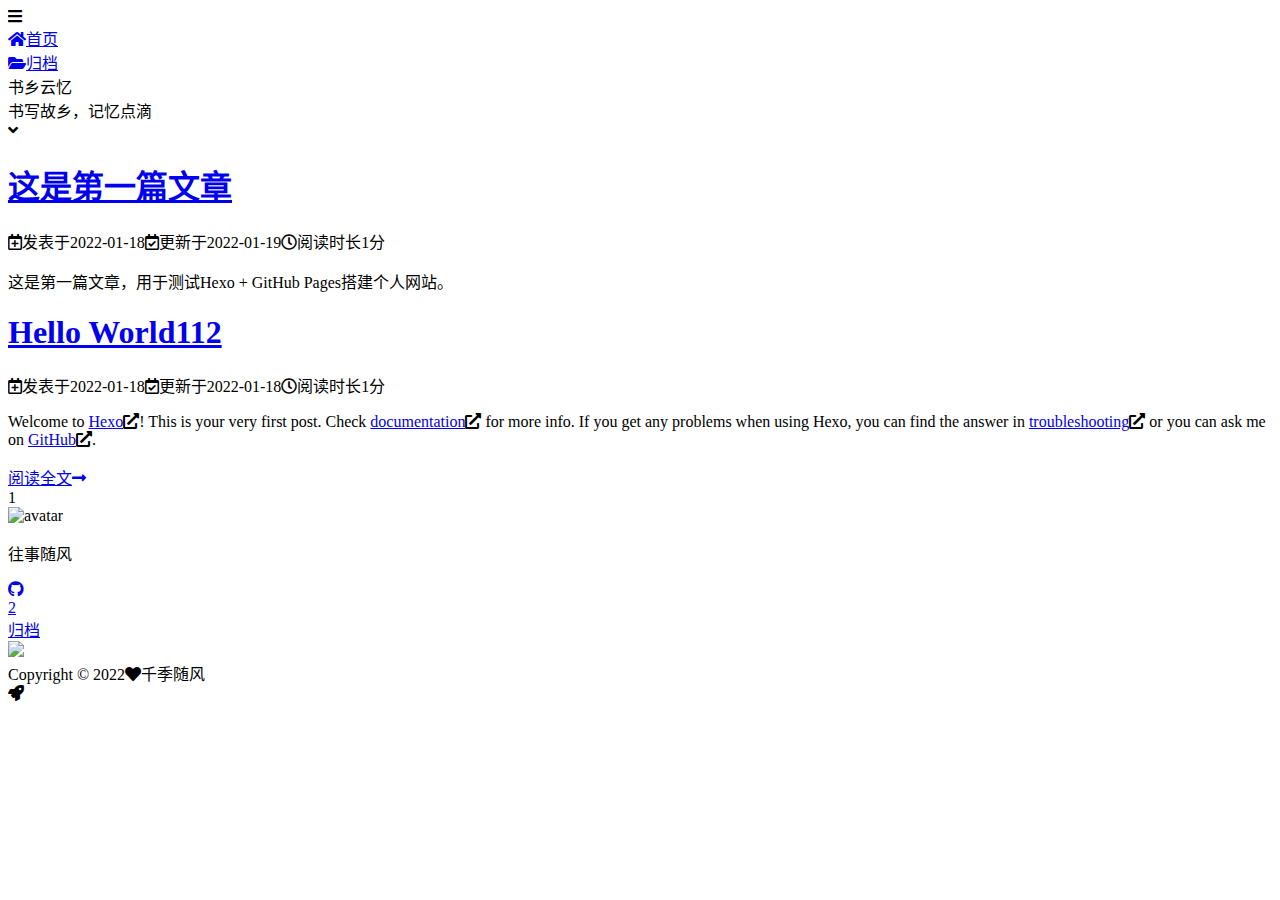
==== index.html @ 964aecf2 "Site updated: 2022-01-19 19:07:10" ====
<!DOCTYPE html><html lang="zh-CN"><head><meta charset="UTF-8"><meta http-equiv="X-UA-Compatible" content="IE=edge"><meta name="viewport" content="width=device-width, initial-scale=1"><meta name="format-detection" content="telephone=no"><meta name="apple-mobile-web-app-capable" content="yes"><meta name="apple-mobile-web-app-status-bar-style" content="black"><link rel="icon" href="/home/images/icons/favicon-16x16.png?v=2.6.2" type="image/png" sizes="16x16"><link rel="icon" href="/home/images/icons/favicon-32x32.png?v=2.6.2" type="image/png" sizes="32x32"><meta name="description" content="书乡云忆">
<meta property="og:type" content="website">
<meta property="og:title" content="书乡云忆">
<meta property="og:url" content="https://425500133.github.io/home/index.html">
<meta property="og:site_name" content="书乡云忆">
<meta property="og:description" content="书乡云忆">
<meta property="og:locale" content="zh_CN">
<meta property="article:author" content="千季随风">
<meta property="article:tag" content="书乡云忆">
<meta name="twitter:card" content="summary"><title>书乡云忆</title><link ref="canonical" href="https://425500133.github.io/home/index.html"><link rel="dns-prefetch" href="https://cdn.jsdelivr.net"><link rel="stylesheet" href="https://cdn.jsdelivr.net/npm/@fortawesome/fontawesome-free@5.12.1/css/all.min.css" type="text/css"><link rel="stylesheet" href="/home/css/index.css?v=2.6.2"><script>var Stun = window.Stun || {};
var CONFIG = {
  root: '/home/',
  algolia: undefined,
  assistSearch: undefined,
  fontIcon: {"prompt":{"success":"fas fa-check-circle","info":"fas fa-arrow-circle-right","warning":"fas fa-exclamation-circle","error":"fas fa-times-circle"},"copyBtn":"fas fa-copy"},
  sidebar: {"offsetTop":"20px","tocMaxDepth":6},
  header: {"enable":true,"showOnPost":true,"scrollDownIcon":true},
  postWidget: {"endText":true},
  nightMode: {"enable":true},
  back2top: {"enable":true},
  codeblock: {"style":"default","highlight":"light","wordWrap":false},
  reward: false,
  fancybox: false,
  zoomImage: {"gapAside":"20px"},
  galleryWaterfall: undefined,
  lazyload: false,
  pjax: undefined,
  externalLink: {"icon":{"enable":true,"name":"fas fa-external-link-alt"}},
  shortcuts: undefined,
  prompt: {"copyButton":"复制","copySuccess":"复制成功","copyError":"复制失败"},
  sourcePath: {"js":"js","css":"css","images":"images"},
};

window.CONFIG = CONFIG;</script><meta name="generator" content="Hexo 6.0.0"></head><body><div class="container" id="container"><header class="header" id="header"><div class="header-inner"><nav class="header-nav header-nav--fixed"><div class="header-nav-inner"><div class="header-nav-menubtn"><i class="fas fa-bars"></i></div><div class="header-nav-menu"><div class="header-nav-menu-item"><a class="header-nav-menu-item__link" href="/home/"><span class="header-nav-menu-item__icon"><i class="fas fa-home"></i></span><span class="header-nav-menu-item__text">首页</span></a></div><div class="header-nav-menu-item"><a class="header-nav-menu-item__link" href="/home/archives/"><span class="header-nav-menu-item__icon"><i class="fas fa-folder-open"></i></span><span class="header-nav-menu-item__text">归档</span></a></div></div><div class="header-nav-mode"><div class="mode"><div class="mode-track"><span class="mode-track-moon"></span><span class="mode-track-sun"></span></div><div class="mode-thumb"></div></div></div></div></nav><div class="header-banner"><div class="header-banner-info"><div class="header-banner-info__title">书乡云忆</div><div class="header-banner-info__subtitle">书写故乡，记忆点滴</div></div><div class="header-banner-arrow"><div class="header-banner-arrow__icon"><i class="fas fa-angle-down"></i></div></div></div></div></header><main class="main" id="main"><div class="main-inner"><div class="content-wrap" id="content-wrap"><div class="content content-home" id="content"><section class="postlist"><article class="postlist-item post"><header class="post-header"><h1 class="post-title"><a class="post-title__link" href="/home/2022/01/18/hello/">这是第一篇文章</a></h1><div class="post-meta"><span class="post-meta-item post-meta-item--createtime"><span class="post-meta-item__icon"><i class="far fa-calendar-plus"></i></span><span class="post-meta-item__info">发表于</span><span class="post-meta-item__value">2022-01-18</span></span><span class="post-meta-item post-meta-item--updatetime"><span class="post-meta-item__icon"><i class="far fa-calendar-check"></i></span><span class="post-meta-item__info">更新于</span><span class="post-meta-item__value">2022-01-19</span></span><span class="post-meta-item post-meta-item--readtime"><span class="post-meta-item__icon"><i class="far fa-clock"></i></span><span class="post-meta-item__info">阅读时长</span><span class="post-meta-item__value">1分</span></span></div></header><div class="post-body"><div class="post-excerpt"><p>这是第一篇文章，用于测试Hexo + GitHub Pages搭建个人网站。</p>
</div></div></article><article class="postlist-item post"><header class="post-header"><h1 class="post-title"><a class="post-title__link" href="/home/2022/01/18/hello-world/">Hello World112</a></h1><div class="post-meta"><span class="post-meta-item post-meta-item--createtime"><span class="post-meta-item__icon"><i class="far fa-calendar-plus"></i></span><span class="post-meta-item__info">发表于</span><span class="post-meta-item__value">2022-01-18</span></span><span class="post-meta-item post-meta-item--updatetime"><span class="post-meta-item__icon"><i class="far fa-calendar-check"></i></span><span class="post-meta-item__info">更新于</span><span class="post-meta-item__value">2022-01-18</span></span><span class="post-meta-item post-meta-item--readtime"><span class="post-meta-item__icon"><i class="far fa-clock"></i></span><span class="post-meta-item__info">阅读时长</span><span class="post-meta-item__value">1分</span></span></div></header><div class="post-body"><div class="post-excerpt"><p>Welcome to <span class="exturl"><a class="exturl__link"   target="_blank" rel="noopener" href="https://hexo.io/" >Hexo</a><span class="exturl__icon"><i class="fas fa-external-link-alt"></i></span></span>! This is your very first post. Check <span class="exturl"><a class="exturl__link"   target="_blank" rel="noopener" href="https://hexo.io/docs/" >documentation</a><span class="exturl__icon"><i class="fas fa-external-link-alt"></i></span></span> for more info. If you get any problems when using Hexo, you can find the answer in <span class="exturl"><a class="exturl__link"   target="_blank" rel="noopener" href="https://hexo.io/docs/troubleshooting.html" >troubleshooting</a><span class="exturl__icon"><i class="fas fa-external-link-alt"></i></span></span> or you can ask me on <span class="exturl"><a class="exturl__link"   target="_blank" rel="noopener" href="https://github.com/hexojs/hexo/issues" >GitHub</a><span class="exturl__icon"><i class="fas fa-external-link-alt"></i></span></span>.</p></div><div class="post-readmore"><a class="post-readmore__link" href="/home/2022/01/18/hello-world/"><span class="post-readmore__text">阅读全文</span><span class="post-readmore__icon"><i class="fas fa-long-arrow-alt-right"></i></span></a></div></div></article></section><nav class="paginator"><div class="paginator-inner"><span class="page-number current">1</span></div></nav></div></div><div class="sidebar-wrap" id="sidebar-wrap"><aside class="sidebar" id="sidebar"><section class="sidebar-toc hide"></section><!-- ov = overview--><section class="sidebar-ov"><div class="sidebar-ov-author"><div class="sidebar-ov-author__avatar"><img class="sidebar-ov-author__avatar_img" src="/home/images/icons/stun-logo.jpg" alt="avatar"></div><p class="sidebar-ov-author__text">往事随风</p></div><div class="sidebar-ov-social"><a class="sidebar-ov-social-item" href="https://github.com/425500133" target="_blank" rel="noopener" data-popover="Github" data-popover-pos="up"><span class="sidebar-ov-social-item__icon"><i class="fab fa-github"></i></span></a></div><div class="sidebar-ov-state"><a class="sidebar-ov-state-item sidebar-ov-state-item--posts" href="/home/archives/"><div class="sidebar-ov-state-item__count">2</div><div class="sidebar-ov-state-item__name">归档</div></a></div><div class="sidebar-ov-cc"><a href="https://creativecommons.org/licenses/by-nc-sa/4.0/deed.en" target="_blank" rel="noopener" data-popover="知识共享许可协议" data-popover-pos="up"><img src="/home/images/cc-by-nc-sa.svg"></a></div></section></aside></div><div class="clearfix"></div></div></main><footer class="footer" id="footer"><div class="footer-inner"><div><span>Copyright © 2022</span><span class="footer__icon"><i class="fas fa-heart"></i></span><span>千季随风</span></div></div></footer><div class="loading-bar" id="loading-bar"><div class="loading-bar__progress"></div></div><div class="back2top" id="back2top"><span class="back2top__icon"><i class="fas fa-rocket"></i></span></div></div><script src="https://cdn.jsdelivr.net/npm/jquery@v3.4.1/dist/jquery.min.js"></script><script src="https://cdn.jsdelivr.net/npm/velocity-animate@1.5.2/velocity.min.js"></script><script src="https://cdn.jsdelivr.net/npm/velocity-animate@1.5.2/velocity.ui.min.js"></script><script src="/home/js/utils.js?v=2.6.2"></script><script src="/home/js/stun-boot.js?v=2.6.2"></script><script src="/home/js/scroll.js?v=2.6.2"></script><script src="/home/js/header.js?v=2.6.2"></script><script src="/home/js/sidebar.js?v=2.6.2"></script></body></html>
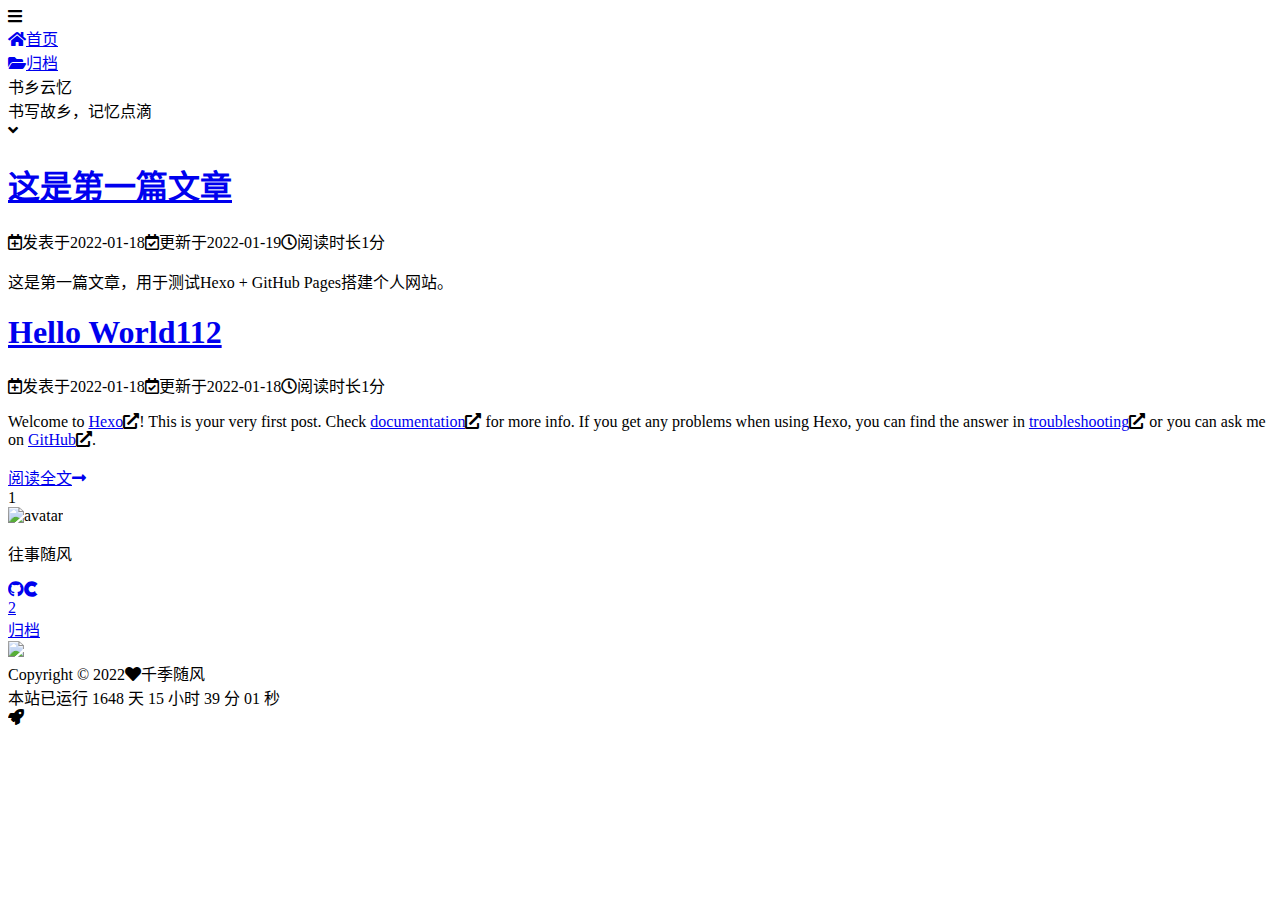
==== commit f2fd7604: "Site updated: 2022-01-20 10:51:16" ====
--- a/index.html
+++ b/index.html
@@ -32,4 +32,17 @@
 };
 
 window.CONFIG = CONFIG;</script><meta name="generator" content="Hexo 6.0.0"></head><body><div class="container" id="container"><header class="header" id="header"><div class="header-inner"><nav class="header-nav header-nav--fixed"><div class="header-nav-inner"><div class="header-nav-menubtn"><i class="fas fa-bars"></i></div><div class="header-nav-menu"><div class="header-nav-menu-item"><a class="header-nav-menu-item__link" href="/home/"><span class="header-nav-menu-item__icon"><i class="fas fa-home"></i></span><span class="header-nav-menu-item__text">首页</span></a></div><div class="header-nav-menu-item"><a class="header-nav-menu-item__link" href="/home/archives/"><span class="header-nav-menu-item__icon"><i class="fas fa-folder-open"></i></span><span class="header-nav-menu-item__text">归档</span></a></div></div><div class="header-nav-mode"><div class="mode"><div class="mode-track"><span class="mode-track-moon"></span><span class="mode-track-sun"></span></div><div class="mode-thumb"></div></div></div></div></nav><div class="header-banner"><div class="header-banner-info"><div class="header-banner-info__title">书乡云忆</div><div class="header-banner-info__subtitle">书写故乡，记忆点滴</div></div><div class="header-banner-arrow"><div class="header-banner-arrow__icon"><i class="fas fa-angle-down"></i></div></div></div></div></header><main class="main" id="main"><div class="main-inner"><div class="content-wrap" id="content-wrap"><div class="content content-home" id="content"><section class="postlist"><article class="postlist-item post"><header class="post-header"><h1 class="post-title"><a class="post-title__link" href="/home/2022/01/18/hello/">这是第一篇文章</a></h1><div class="post-meta"><span class="post-meta-item post-meta-item--createtime"><span class="post-meta-item__icon"><i class="far fa-calendar-plus"></i></span><span class="post-meta-item__info">发表于</span><span class="post-meta-item__value">2022-01-18</span></span><span class="post-meta-item post-meta-item--updatetime"><span class="post-meta-item__icon"><i class="far fa-calendar-check"></i></span><span class="post-meta-item__info">更新于</span><span class="post-meta-item__value">2022-01-19</span></span><span class="post-meta-item post-meta-item--readtime"><span class="post-meta-item__icon"><i class="far fa-clock"></i></span><span class="post-meta-item__info">阅读时长</span><span class="post-meta-item__value">1分</span></span></div></header><div class="post-body"><div class="post-excerpt"><p>这是第一篇文章，用于测试Hexo + GitHub Pages搭建个人网站。</p>
-</div></div></article><article class="postlist-item post"><header class="post-header"><h1 class="post-title"><a class="post-title__link" href="/home/2022/01/18/hello-world/">Hello World112</a></h1><div class="post-meta"><span class="post-meta-item post-meta-item--createtime"><span class="post-meta-item__icon"><i class="far fa-calendar-plus"></i></span><span class="post-meta-item__info">发表于</span><span class="post-meta-item__value">2022-01-18</span></span><span class="post-meta-item post-meta-item--updatetime"><span class="post-meta-item__icon"><i class="far fa-calendar-check"></i></span><span class="post-meta-item__info">更新于</span><span class="post-meta-item__value">2022-01-18</span></span><span class="post-meta-item post-meta-item--readtime"><span class="post-meta-item__icon"><i class="far fa-clock"></i></span><span class="post-meta-item__info">阅读时长</span><span class="post-meta-item__value">1分</span></span></div></header><div class="post-body"><div class="post-excerpt"><p>Welcome to <span class="exturl"><a class="exturl__link"   target="_blank" rel="noopener" href="https://hexo.io/" >Hexo</a><span class="exturl__icon"><i class="fas fa-external-link-alt"></i></span></span>! This is your very first post. Check <span class="exturl"><a class="exturl__link"   target="_blank" rel="noopener" href="https://hexo.io/docs/" >documentation</a><span class="exturl__icon"><i class="fas fa-external-link-alt"></i></span></span> for more info. If you get any problems when using Hexo, you can find the answer in <span class="exturl"><a class="exturl__link"   target="_blank" rel="noopener" href="https://hexo.io/docs/troubleshooting.html" >troubleshooting</a><span class="exturl__icon"><i class="fas fa-external-link-alt"></i></span></span> or you can ask me on <span class="exturl"><a class="exturl__link"   target="_blank" rel="noopener" href="https://github.com/hexojs/hexo/issues" >GitHub</a><span class="exturl__icon"><i class="fas fa-external-link-alt"></i></span></span>.</p></div><div class="post-readmore"><a class="post-readmore__link" href="/home/2022/01/18/hello-world/"><span class="post-readmore__text">阅读全文</span><span class="post-readmore__icon"><i class="fas fa-long-arrow-alt-right"></i></span></a></div></div></article></section><nav class="paginator"><div class="paginator-inner"><span class="page-number current">1</span></div></nav></div></div><div class="sidebar-wrap" id="sidebar-wrap"><aside class="sidebar" id="sidebar"><section class="sidebar-toc hide"></section><!-- ov = overview--><section class="sidebar-ov"><div class="sidebar-ov-author"><div class="sidebar-ov-author__avatar"><img class="sidebar-ov-author__avatar_img" src="/home/images/icons/stun-logo.jpg" alt="avatar"></div><p class="sidebar-ov-author__text">往事随风</p></div><div class="sidebar-ov-social"><a class="sidebar-ov-social-item" href="https://github.com/425500133" target="_blank" rel="noopener" data-popover="Github" data-popover-pos="up"><span class="sidebar-ov-social-item__icon"><i class="fab fa-github"></i></span></a></div><div class="sidebar-ov-state"><a class="sidebar-ov-state-item sidebar-ov-state-item--posts" href="/home/archives/"><div class="sidebar-ov-state-item__count">2</div><div class="sidebar-ov-state-item__name">归档</div></a></div><div class="sidebar-ov-cc"><a href="https://creativecommons.org/licenses/by-nc-sa/4.0/deed.en" target="_blank" rel="noopener" data-popover="知识共享许可协议" data-popover-pos="up"><img src="/home/images/cc-by-nc-sa.svg"></a></div></section></aside></div><div class="clearfix"></div></div></main><footer class="footer" id="footer"><div class="footer-inner"><div><span>Copyright © 2022</span><span class="footer__icon"><i class="fas fa-heart"></i></span><span>千季随风</span></div></div></footer><div class="loading-bar" id="loading-bar"><div class="loading-bar__progress"></div></div><div class="back2top" id="back2top"><span class="back2top__icon"><i class="fas fa-rocket"></i></span></div></div><script src="https://cdn.jsdelivr.net/npm/jquery@v3.4.1/dist/jquery.min.js"></script><script src="https://cdn.jsdelivr.net/npm/velocity-animate@1.5.2/velocity.min.js"></script><script src="https://cdn.jsdelivr.net/npm/velocity-animate@1.5.2/velocity.ui.min.js"></script><script src="/home/js/utils.js?v=2.6.2"></script><script src="/home/js/stun-boot.js?v=2.6.2"></script><script src="/home/js/scroll.js?v=2.6.2"></script><script src="/home/js/header.js?v=2.6.2"></script><script src="/home/js/sidebar.js?v=2.6.2"></script></body></html>+</div></div></article><article class="postlist-item post"><header class="post-header"><h1 class="post-title"><a class="post-title__link" href="/home/2022/01/18/hello-world/">Hello World112</a></h1><div class="post-meta"><span class="post-meta-item post-meta-item--createtime"><span class="post-meta-item__icon"><i class="far fa-calendar-plus"></i></span><span class="post-meta-item__info">发表于</span><span class="post-meta-item__value">2022-01-18</span></span><span class="post-meta-item post-meta-item--updatetime"><span class="post-meta-item__icon"><i class="far fa-calendar-check"></i></span><span class="post-meta-item__info">更新于</span><span class="post-meta-item__value">2022-01-18</span></span><span class="post-meta-item post-meta-item--readtime"><span class="post-meta-item__icon"><i class="far fa-clock"></i></span><span class="post-meta-item__info">阅读时长</span><span class="post-meta-item__value">1分</span></span></div></header><div class="post-body"><div class="post-excerpt"><p>Welcome to <span class="exturl"><a class="exturl__link"   target="_blank" rel="noopener" href="https://hexo.io/" >Hexo</a><span class="exturl__icon"><i class="fas fa-external-link-alt"></i></span></span>! This is your very first post. Check <span class="exturl"><a class="exturl__link"   target="_blank" rel="noopener" href="https://hexo.io/docs/" >documentation</a><span class="exturl__icon"><i class="fas fa-external-link-alt"></i></span></span> for more info. If you get any problems when using Hexo, you can find the answer in <span class="exturl"><a class="exturl__link"   target="_blank" rel="noopener" href="https://hexo.io/docs/troubleshooting.html" >troubleshooting</a><span class="exturl__icon"><i class="fas fa-external-link-alt"></i></span></span> or you can ask me on <span class="exturl"><a class="exturl__link"   target="_blank" rel="noopener" href="https://github.com/hexojs/hexo/issues" >GitHub</a><span class="exturl__icon"><i class="fas fa-external-link-alt"></i></span></span>.</p></div><div class="post-readmore"><a class="post-readmore__link" href="/home/2022/01/18/hello-world/"><span class="post-readmore__text">阅读全文</span><span class="post-readmore__icon"><i class="fas fa-long-arrow-alt-right"></i></span></a></div></div></article></section><nav class="paginator"><div class="paginator-inner"><span class="page-number current">1</span></div></nav></div></div><div class="sidebar-wrap" id="sidebar-wrap"><aside class="sidebar" id="sidebar"><section class="sidebar-toc hide"></section><!-- ov = overview--><section class="sidebar-ov"><div class="sidebar-ov-author"><div class="sidebar-ov-author__avatar"><img class="sidebar-ov-author__avatar_img" src="/home/images/icons/stun-logo.jpg" alt="avatar"></div><p class="sidebar-ov-author__text">往事随风</p></div><div class="sidebar-ov-social"><a class="sidebar-ov-social-item" href="https://github.com/425500133" target="_blank" rel="noopener" data-popover="Github" data-popover-pos="up"><span class="sidebar-ov-social-item__icon"><i class="fab fa-github"></i></span></a><a class="sidebar-ov-social-item" href="https://blog.csdn.net/u013023406" target="_blank" rel="noopener" data-popover="CSDN" data-popover-pos="up"><span class="sidebar-ov-social-item__icon"><i class="fab fa-cuttlefish"></i></span></a></div><div class="sidebar-ov-state"><a class="sidebar-ov-state-item sidebar-ov-state-item--posts" href="/home/archives/"><div class="sidebar-ov-state-item__count">2</div><div class="sidebar-ov-state-item__name">归档</div></a></div><div class="sidebar-ov-cc"><a href="https://creativecommons.org/licenses/by-nc-sa/4.0/deed.en" target="_blank" rel="noopener" data-popover="知识共享许可协议" data-popover-pos="up"><img src="/home/images/cc-by-nc-sa.svg"></a></div></section></aside></div><div class="clearfix"></div></div></main><footer class="footer" id="footer"><div class="footer-inner"><div><span>Copyright © 2022</span><span class="footer__icon"><i class="fas fa-heart"></i></span><span>千季随风</span></div><div><span id="timeDate">载入天数...</span><span id="times">载入时分秒...</span><script>var now = new Date();
+function createtime() {
+var grt= new Date("01/18/2022 00:00:00");
+now.setTime(now.getTime());
+days = (now - grt ) / 1000 / 60 / 60 / 24; dnum = Math.floor(days);
+hours = (now - grt ) / 1000 / 60 / 60 - (24 * dnum); hnum = Math.floor(hours);
+if(String(hnum).length ==1 ){hnum = "0" + hnum;} minutes = (now - grt ) / 1000 /60 - (24 * 60 * dnum) - (60 * hnum);
+mnum = Math.floor(minutes); if(String(mnum).length ==1 ){mnum = "0" + mnum;}
+seconds = (now - grt ) / 1000 - (24 * 60 * 60 * dnum) - (60 * 60 * hnum) - (60 * mnum);
+snum = Math.round(seconds); if(String(snum).length ==1 ){snum = "0" + snum;}
+document.getElementById("timeDate").innerHTML = "本站已运行 "+dnum+" 天 ";
+document.getElementById("times").innerHTML = hnum + " 小时 " + mnum + " 分 " + snum + " 秒";
+}
+setInterval("createtime()",250);</script></div></div></footer><div class="loading-bar" id="loading-bar"><div class="loading-bar__progress"></div></div><div class="back2top" id="back2top"><span class="back2top__icon"><i class="fas fa-rocket"></i></span></div></div><script src="https://cdn.jsdelivr.net/npm/jquery@v3.4.1/dist/jquery.min.js"></script><script src="https://cdn.jsdelivr.net/npm/velocity-animate@1.5.2/velocity.min.js"></script><script src="https://cdn.jsdelivr.net/npm/velocity-animate@1.5.2/velocity.ui.min.js"></script><script src="/home/js/utils.js?v=2.6.2"></script><script src="/home/js/stun-boot.js?v=2.6.2"></script><script src="/home/js/scroll.js?v=2.6.2"></script><script src="/home/js/header.js?v=2.6.2"></script><script src="/home/js/sidebar.js?v=2.6.2"></script></body></html>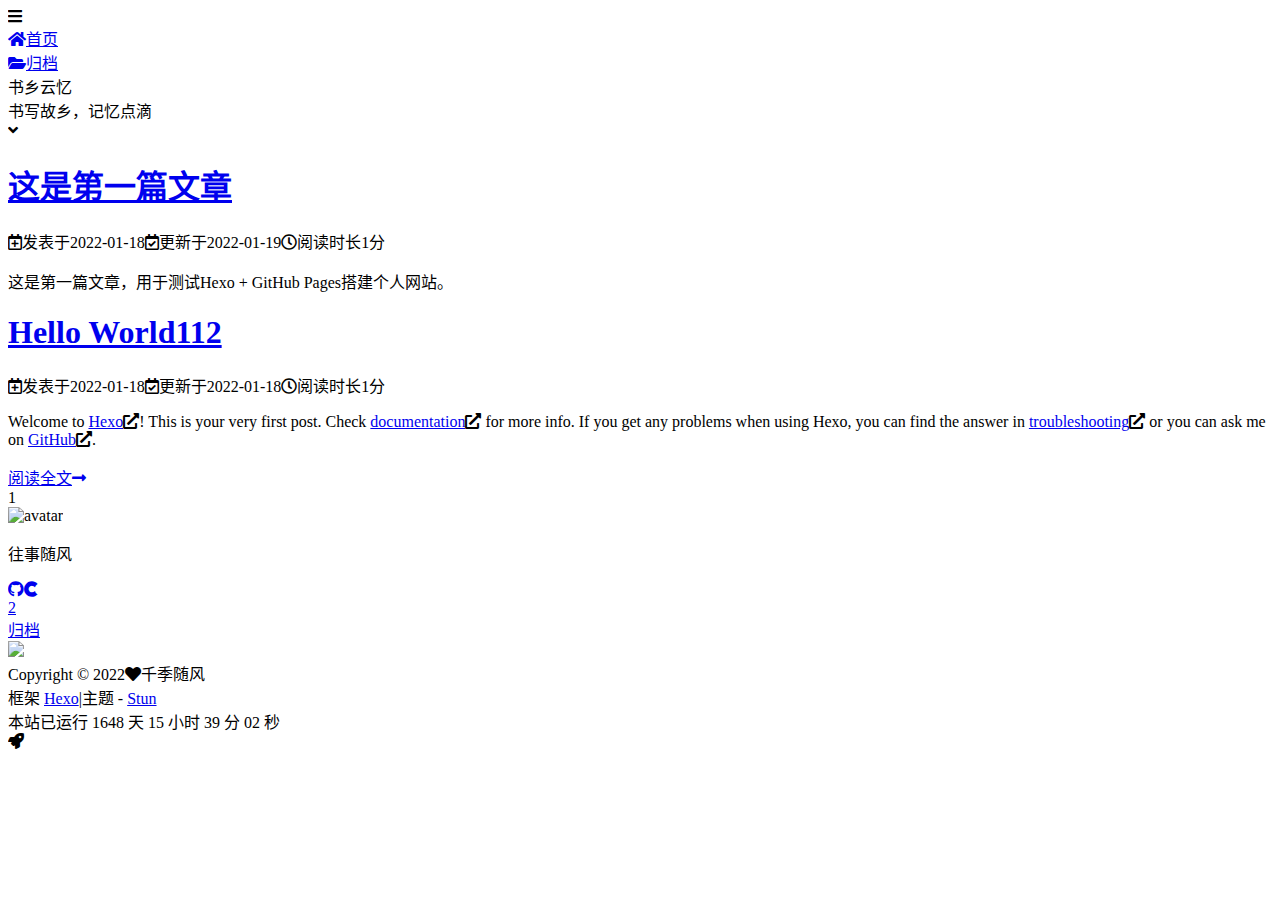
==== commit cec4755a: "Site updated: 2022-01-20 14:06:05" ====
--- a/index.html
+++ b/index.html
@@ -25,14 +25,14 @@
   galleryWaterfall: undefined,
   lazyload: false,
   pjax: undefined,
-  externalLink: {"icon":{"enable":true,"name":"fas fa-external-link-alt"}},
+  externalLink: undefined,
   shortcuts: undefined,
   prompt: {"copyButton":"复制","copySuccess":"复制成功","copyError":"复制失败"},
   sourcePath: {"js":"js","css":"css","images":"images"},
 };
 
 window.CONFIG = CONFIG;</script><meta name="generator" content="Hexo 6.0.0"></head><body><div class="container" id="container"><header class="header" id="header"><div class="header-inner"><nav class="header-nav header-nav--fixed"><div class="header-nav-inner"><div class="header-nav-menubtn"><i class="fas fa-bars"></i></div><div class="header-nav-menu"><div class="header-nav-menu-item"><a class="header-nav-menu-item__link" href="/home/"><span class="header-nav-menu-item__icon"><i class="fas fa-home"></i></span><span class="header-nav-menu-item__text">首页</span></a></div><div class="header-nav-menu-item"><a class="header-nav-menu-item__link" href="/home/archives/"><span class="header-nav-menu-item__icon"><i class="fas fa-folder-open"></i></span><span class="header-nav-menu-item__text">归档</span></a></div></div><div class="header-nav-mode"><div class="mode"><div class="mode-track"><span class="mode-track-moon"></span><span class="mode-track-sun"></span></div><div class="mode-thumb"></div></div></div></div></nav><div class="header-banner"><div class="header-banner-info"><div class="header-banner-info__title">书乡云忆</div><div class="header-banner-info__subtitle">书写故乡，记忆点滴</div></div><div class="header-banner-arrow"><div class="header-banner-arrow__icon"><i class="fas fa-angle-down"></i></div></div></div></div></header><main class="main" id="main"><div class="main-inner"><div class="content-wrap" id="content-wrap"><div class="content content-home" id="content"><section class="postlist"><article class="postlist-item post"><header class="post-header"><h1 class="post-title"><a class="post-title__link" href="/home/2022/01/18/hello/">这是第一篇文章</a></h1><div class="post-meta"><span class="post-meta-item post-meta-item--createtime"><span class="post-meta-item__icon"><i class="far fa-calendar-plus"></i></span><span class="post-meta-item__info">发表于</span><span class="post-meta-item__value">2022-01-18</span></span><span class="post-meta-item post-meta-item--updatetime"><span class="post-meta-item__icon"><i class="far fa-calendar-check"></i></span><span class="post-meta-item__info">更新于</span><span class="post-meta-item__value">2022-01-19</span></span><span class="post-meta-item post-meta-item--readtime"><span class="post-meta-item__icon"><i class="far fa-clock"></i></span><span class="post-meta-item__info">阅读时长</span><span class="post-meta-item__value">1分</span></span></div></header><div class="post-body"><div class="post-excerpt"><p>这是第一篇文章，用于测试Hexo + GitHub Pages搭建个人网站。</p>
-</div></div></article><article class="postlist-item post"><header class="post-header"><h1 class="post-title"><a class="post-title__link" href="/home/2022/01/18/hello-world/">Hello World112</a></h1><div class="post-meta"><span class="post-meta-item post-meta-item--createtime"><span class="post-meta-item__icon"><i class="far fa-calendar-plus"></i></span><span class="post-meta-item__info">发表于</span><span class="post-meta-item__value">2022-01-18</span></span><span class="post-meta-item post-meta-item--updatetime"><span class="post-meta-item__icon"><i class="far fa-calendar-check"></i></span><span class="post-meta-item__info">更新于</span><span class="post-meta-item__value">2022-01-18</span></span><span class="post-meta-item post-meta-item--readtime"><span class="post-meta-item__icon"><i class="far fa-clock"></i></span><span class="post-meta-item__info">阅读时长</span><span class="post-meta-item__value">1分</span></span></div></header><div class="post-body"><div class="post-excerpt"><p>Welcome to <span class="exturl"><a class="exturl__link"   target="_blank" rel="noopener" href="https://hexo.io/" >Hexo</a><span class="exturl__icon"><i class="fas fa-external-link-alt"></i></span></span>! This is your very first post. Check <span class="exturl"><a class="exturl__link"   target="_blank" rel="noopener" href="https://hexo.io/docs/" >documentation</a><span class="exturl__icon"><i class="fas fa-external-link-alt"></i></span></span> for more info. If you get any problems when using Hexo, you can find the answer in <span class="exturl"><a class="exturl__link"   target="_blank" rel="noopener" href="https://hexo.io/docs/troubleshooting.html" >troubleshooting</a><span class="exturl__icon"><i class="fas fa-external-link-alt"></i></span></span> or you can ask me on <span class="exturl"><a class="exturl__link"   target="_blank" rel="noopener" href="https://github.com/hexojs/hexo/issues" >GitHub</a><span class="exturl__icon"><i class="fas fa-external-link-alt"></i></span></span>.</p></div><div class="post-readmore"><a class="post-readmore__link" href="/home/2022/01/18/hello-world/"><span class="post-readmore__text">阅读全文</span><span class="post-readmore__icon"><i class="fas fa-long-arrow-alt-right"></i></span></a></div></div></article></section><nav class="paginator"><div class="paginator-inner"><span class="page-number current">1</span></div></nav></div></div><div class="sidebar-wrap" id="sidebar-wrap"><aside class="sidebar" id="sidebar"><section class="sidebar-toc hide"></section><!-- ov = overview--><section class="sidebar-ov"><div class="sidebar-ov-author"><div class="sidebar-ov-author__avatar"><img class="sidebar-ov-author__avatar_img" src="/home/images/icons/stun-logo.jpg" alt="avatar"></div><p class="sidebar-ov-author__text">往事随风</p></div><div class="sidebar-ov-social"><a class="sidebar-ov-social-item" href="https://github.com/425500133" target="_blank" rel="noopener" data-popover="Github" data-popover-pos="up"><span class="sidebar-ov-social-item__icon"><i class="fab fa-github"></i></span></a><a class="sidebar-ov-social-item" href="https://blog.csdn.net/u013023406" target="_blank" rel="noopener" data-popover="CSDN" data-popover-pos="up"><span class="sidebar-ov-social-item__icon"><i class="fab fa-cuttlefish"></i></span></a></div><div class="sidebar-ov-state"><a class="sidebar-ov-state-item sidebar-ov-state-item--posts" href="/home/archives/"><div class="sidebar-ov-state-item__count">2</div><div class="sidebar-ov-state-item__name">归档</div></a></div><div class="sidebar-ov-cc"><a href="https://creativecommons.org/licenses/by-nc-sa/4.0/deed.en" target="_blank" rel="noopener" data-popover="知识共享许可协议" data-popover-pos="up"><img src="/home/images/cc-by-nc-sa.svg"></a></div></section></aside></div><div class="clearfix"></div></div></main><footer class="footer" id="footer"><div class="footer-inner"><div><span>Copyright © 2022</span><span class="footer__icon"><i class="fas fa-heart"></i></span><span>千季随风</span></div><div><span id="timeDate">载入天数...</span><span id="times">载入时分秒...</span><script>var now = new Date();
+</div></div></article><article class="postlist-item post"><header class="post-header"><h1 class="post-title"><a class="post-title__link" href="/home/2022/01/18/hello-world/">Hello World112</a></h1><div class="post-meta"><span class="post-meta-item post-meta-item--createtime"><span class="post-meta-item__icon"><i class="far fa-calendar-plus"></i></span><span class="post-meta-item__info">发表于</span><span class="post-meta-item__value">2022-01-18</span></span><span class="post-meta-item post-meta-item--updatetime"><span class="post-meta-item__icon"><i class="far fa-calendar-check"></i></span><span class="post-meta-item__info">更新于</span><span class="post-meta-item__value">2022-01-18</span></span><span class="post-meta-item post-meta-item--readtime"><span class="post-meta-item__icon"><i class="far fa-clock"></i></span><span class="post-meta-item__info">阅读时长</span><span class="post-meta-item__value">1分</span></span></div></header><div class="post-body"><div class="post-excerpt"><p>Welcome to <span class="exturl"><a class="exturl__link"   target="_blank" rel="noopener" href="https://hexo.io/" >Hexo</a><span class="exturl__icon"><i class="fas fa-external-link-alt"></i></span></span>! This is your very first post. Check <span class="exturl"><a class="exturl__link"   target="_blank" rel="noopener" href="https://hexo.io/docs/" >documentation</a><span class="exturl__icon"><i class="fas fa-external-link-alt"></i></span></span> for more info. If you get any problems when using Hexo, you can find the answer in <span class="exturl"><a class="exturl__link"   target="_blank" rel="noopener" href="https://hexo.io/docs/troubleshooting.html" >troubleshooting</a><span class="exturl__icon"><i class="fas fa-external-link-alt"></i></span></span> or you can ask me on <span class="exturl"><a class="exturl__link"   target="_blank" rel="noopener" href="https://github.com/hexojs/hexo/issues" >GitHub</a><span class="exturl__icon"><i class="fas fa-external-link-alt"></i></span></span>.</p></div><div class="post-readmore"><a class="post-readmore__link" href="/home/2022/01/18/hello-world/"><span class="post-readmore__text">阅读全文</span><span class="post-readmore__icon"><i class="fas fa-long-arrow-alt-right"></i></span></a></div></div></article></section><nav class="paginator"><div class="paginator-inner"><span class="page-number current">1</span></div></nav></div></div><div class="sidebar-wrap" id="sidebar-wrap"><aside class="sidebar" id="sidebar"><section class="sidebar-toc hide"></section><!-- ov = overview--><section class="sidebar-ov"><div class="sidebar-ov-author"><div class="sidebar-ov-author__avatar"><img class="sidebar-ov-author__avatar_img" src="/home/images/icons/stun-logo.jpg" alt="avatar"></div><p class="sidebar-ov-author__text">往事随风</p></div><div class="sidebar-ov-social"><a class="sidebar-ov-social-item" href="https://github.com/425500133" target="_blank" rel="noopener" data-popover="Github" data-popover-pos="up"><span class="sidebar-ov-social-item__icon"><i class="fab fa-github"></i></span></a><a class="sidebar-ov-social-item" href="https://blog.csdn.net/u013023406" target="_blank" rel="noopener" data-popover="CSDN" data-popover-pos="up"><span class="sidebar-ov-social-item__icon"><i class="fab fa-cuttlefish"></i></span></a></div><div class="sidebar-ov-state"><a class="sidebar-ov-state-item sidebar-ov-state-item--posts" href="/home/archives/"><div class="sidebar-ov-state-item__count">2</div><div class="sidebar-ov-state-item__name">归档</div></a></div><div class="sidebar-ov-cc"><a href="https://creativecommons.org/licenses/by-nc-sa/4.0/deed.en" target="_blank" rel="noopener" data-popover="知识共享许可协议" data-popover-pos="up"><img src="/home/images/cc-by-nc-sa.svg"></a></div></section></aside></div><div class="clearfix"></div></div></main><footer class="footer" id="footer"><div class="footer-inner"><div><span>Copyright © 2022</span><span class="footer__icon"><i class="fas fa-heart"></i></span><span>千季随风</span></div><div><span>框架 <a href="http://hexo.io/" title="Hexo" target="_blank" rel="noopener">Hexo</a></span><span class="footer__devider">|</span><span>主题 - <a href="https://github.com/liuyib/hexo-theme-stun/" title="Stun" target="_blank" rel="noopener">Stun</a></span></div><div><span id="timeDate">载入天数...</span><span id="times">载入时分秒...</span><script>var now = new Date();
 function createtime() {
 var grt= new Date("01/18/2022 00:00:00");
 now.setTime(now.getTime());
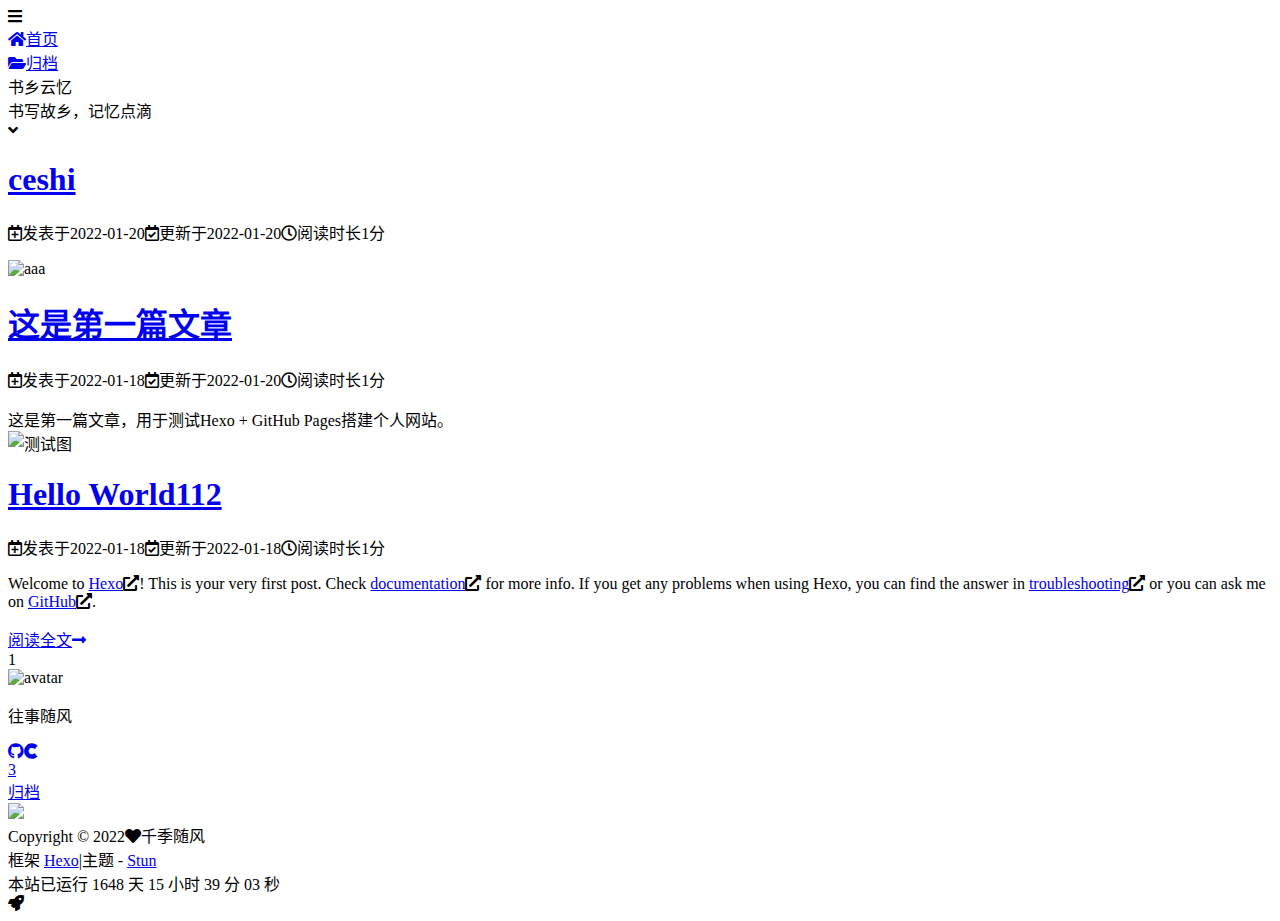
==== commit f74b0242: "Site updated: 2022-01-20 15:18:59" ====
--- a/index.html
+++ b/index.html
@@ -31,8 +31,9 @@
   sourcePath: {"js":"js","css":"css","images":"images"},
 };
 
-window.CONFIG = CONFIG;</script><meta name="generator" content="Hexo 6.0.0"></head><body><div class="container" id="container"><header class="header" id="header"><div class="header-inner"><nav class="header-nav header-nav--fixed"><div class="header-nav-inner"><div class="header-nav-menubtn"><i class="fas fa-bars"></i></div><div class="header-nav-menu"><div class="header-nav-menu-item"><a class="header-nav-menu-item__link" href="/home/"><span class="header-nav-menu-item__icon"><i class="fas fa-home"></i></span><span class="header-nav-menu-item__text">首页</span></a></div><div class="header-nav-menu-item"><a class="header-nav-menu-item__link" href="/home/archives/"><span class="header-nav-menu-item__icon"><i class="fas fa-folder-open"></i></span><span class="header-nav-menu-item__text">归档</span></a></div></div><div class="header-nav-mode"><div class="mode"><div class="mode-track"><span class="mode-track-moon"></span><span class="mode-track-sun"></span></div><div class="mode-thumb"></div></div></div></div></nav><div class="header-banner"><div class="header-banner-info"><div class="header-banner-info__title">书乡云忆</div><div class="header-banner-info__subtitle">书写故乡，记忆点滴</div></div><div class="header-banner-arrow"><div class="header-banner-arrow__icon"><i class="fas fa-angle-down"></i></div></div></div></div></header><main class="main" id="main"><div class="main-inner"><div class="content-wrap" id="content-wrap"><div class="content content-home" id="content"><section class="postlist"><article class="postlist-item post"><header class="post-header"><h1 class="post-title"><a class="post-title__link" href="/home/2022/01/18/hello/">这是第一篇文章</a></h1><div class="post-meta"><span class="post-meta-item post-meta-item--createtime"><span class="post-meta-item__icon"><i class="far fa-calendar-plus"></i></span><span class="post-meta-item__info">发表于</span><span class="post-meta-item__value">2022-01-18</span></span><span class="post-meta-item post-meta-item--updatetime"><span class="post-meta-item__icon"><i class="far fa-calendar-check"></i></span><span class="post-meta-item__info">更新于</span><span class="post-meta-item__value">2022-01-19</span></span><span class="post-meta-item post-meta-item--readtime"><span class="post-meta-item__icon"><i class="far fa-clock"></i></span><span class="post-meta-item__info">阅读时长</span><span class="post-meta-item__value">1分</span></span></div></header><div class="post-body"><div class="post-excerpt"><p>这是第一篇文章，用于测试Hexo + GitHub Pages搭建个人网站。</p>
-</div></div></article><article class="postlist-item post"><header class="post-header"><h1 class="post-title"><a class="post-title__link" href="/home/2022/01/18/hello-world/">Hello World112</a></h1><div class="post-meta"><span class="post-meta-item post-meta-item--createtime"><span class="post-meta-item__icon"><i class="far fa-calendar-plus"></i></span><span class="post-meta-item__info">发表于</span><span class="post-meta-item__value">2022-01-18</span></span><span class="post-meta-item post-meta-item--updatetime"><span class="post-meta-item__icon"><i class="far fa-calendar-check"></i></span><span class="post-meta-item__info">更新于</span><span class="post-meta-item__value">2022-01-18</span></span><span class="post-meta-item post-meta-item--readtime"><span class="post-meta-item__icon"><i class="far fa-clock"></i></span><span class="post-meta-item__info">阅读时长</span><span class="post-meta-item__value">1分</span></span></div></header><div class="post-body"><div class="post-excerpt"><p>Welcome to <span class="exturl"><a class="exturl__link"   target="_blank" rel="noopener" href="https://hexo.io/" >Hexo</a><span class="exturl__icon"><i class="fas fa-external-link-alt"></i></span></span>! This is your very first post. Check <span class="exturl"><a class="exturl__link"   target="_blank" rel="noopener" href="https://hexo.io/docs/" >documentation</a><span class="exturl__icon"><i class="fas fa-external-link-alt"></i></span></span> for more info. If you get any problems when using Hexo, you can find the answer in <span class="exturl"><a class="exturl__link"   target="_blank" rel="noopener" href="https://hexo.io/docs/troubleshooting.html" >troubleshooting</a><span class="exturl__icon"><i class="fas fa-external-link-alt"></i></span></span> or you can ask me on <span class="exturl"><a class="exturl__link"   target="_blank" rel="noopener" href="https://github.com/hexojs/hexo/issues" >GitHub</a><span class="exturl__icon"><i class="fas fa-external-link-alt"></i></span></span>.</p></div><div class="post-readmore"><a class="post-readmore__link" href="/home/2022/01/18/hello-world/"><span class="post-readmore__text">阅读全文</span><span class="post-readmore__icon"><i class="fas fa-long-arrow-alt-right"></i></span></a></div></div></article></section><nav class="paginator"><div class="paginator-inner"><span class="page-number current">1</span></div></nav></div></div><div class="sidebar-wrap" id="sidebar-wrap"><aside class="sidebar" id="sidebar"><section class="sidebar-toc hide"></section><!-- ov = overview--><section class="sidebar-ov"><div class="sidebar-ov-author"><div class="sidebar-ov-author__avatar"><img class="sidebar-ov-author__avatar_img" src="/home/images/icons/stun-logo.jpg" alt="avatar"></div><p class="sidebar-ov-author__text">往事随风</p></div><div class="sidebar-ov-social"><a class="sidebar-ov-social-item" href="https://github.com/425500133" target="_blank" rel="noopener" data-popover="Github" data-popover-pos="up"><span class="sidebar-ov-social-item__icon"><i class="fab fa-github"></i></span></a><a class="sidebar-ov-social-item" href="https://blog.csdn.net/u013023406" target="_blank" rel="noopener" data-popover="CSDN" data-popover-pos="up"><span class="sidebar-ov-social-item__icon"><i class="fab fa-cuttlefish"></i></span></a></div><div class="sidebar-ov-state"><a class="sidebar-ov-state-item sidebar-ov-state-item--posts" href="/home/archives/"><div class="sidebar-ov-state-item__count">2</div><div class="sidebar-ov-state-item__name">归档</div></a></div><div class="sidebar-ov-cc"><a href="https://creativecommons.org/licenses/by-nc-sa/4.0/deed.en" target="_blank" rel="noopener" data-popover="知识共享许可协议" data-popover-pos="up"><img src="/home/images/cc-by-nc-sa.svg"></a></div></section></aside></div><div class="clearfix"></div></div></main><footer class="footer" id="footer"><div class="footer-inner"><div><span>Copyright © 2022</span><span class="footer__icon"><i class="fas fa-heart"></i></span><span>千季随风</span></div><div><span>框架 <a href="http://hexo.io/" title="Hexo" target="_blank" rel="noopener">Hexo</a></span><span class="footer__devider">|</span><span>主题 - <a href="https://github.com/liuyib/hexo-theme-stun/" title="Stun" target="_blank" rel="noopener">Stun</a></span></div><div><span id="timeDate">载入天数...</span><span id="times">载入时分秒...</span><script>var now = new Date();
+window.CONFIG = CONFIG;</script><meta name="generator" content="Hexo 6.0.0"></head><body><div class="container" id="container"><header class="header" id="header"><div class="header-inner"><nav class="header-nav header-nav--fixed"><div class="header-nav-inner"><div class="header-nav-menubtn"><i class="fas fa-bars"></i></div><div class="header-nav-menu"><div class="header-nav-menu-item"><a class="header-nav-menu-item__link" href="/home/"><span class="header-nav-menu-item__icon"><i class="fas fa-home"></i></span><span class="header-nav-menu-item__text">首页</span></a></div><div class="header-nav-menu-item"><a class="header-nav-menu-item__link" href="/home/archives/"><span class="header-nav-menu-item__icon"><i class="fas fa-folder-open"></i></span><span class="header-nav-menu-item__text">归档</span></a></div></div><div class="header-nav-mode"><div class="mode"><div class="mode-track"><span class="mode-track-moon"></span><span class="mode-track-sun"></span></div><div class="mode-thumb"></div></div></div></div></nav><div class="header-banner"><div class="header-banner-info"><div class="header-banner-info__title">书乡云忆</div><div class="header-banner-info__subtitle">书写故乡，记忆点滴</div></div><div class="header-banner-arrow"><div class="header-banner-arrow__icon"><i class="fas fa-angle-down"></i></div></div></div></div></header><main class="main" id="main"><div class="main-inner"><div class="content-wrap" id="content-wrap"><div class="content content-home" id="content"><section class="postlist"><article class="postlist-item post"><header class="post-header"><h1 class="post-title"><a class="post-title__link" href="/home/2022/01/20/ceshi/">ceshi</a></h1><div class="post-meta"><span class="post-meta-item post-meta-item--createtime"><span class="post-meta-item__icon"><i class="far fa-calendar-plus"></i></span><span class="post-meta-item__info">发表于</span><span class="post-meta-item__value">2022-01-20</span></span><span class="post-meta-item post-meta-item--updatetime"><span class="post-meta-item__icon"><i class="far fa-calendar-check"></i></span><span class="post-meta-item__info">更新于</span><span class="post-meta-item__value">2022-01-20</span></span><span class="post-meta-item post-meta-item--readtime"><span class="post-meta-item__icon"><i class="far fa-clock"></i></span><span class="post-meta-item__info">阅读时长</span><span class="post-meta-item__value">1分</span></span></div></header><div class="post-body"><div class="post-excerpt"><p><img src="/home/.io//aaa.jpg" alt="aaa"></p>
+</div></div></article><article class="postlist-item post"><header class="post-header"><h1 class="post-title"><a class="post-title__link" href="/home/2022/01/18/hello/">这是第一篇文章</a></h1><div class="post-meta"><span class="post-meta-item post-meta-item--createtime"><span class="post-meta-item__icon"><i class="far fa-calendar-plus"></i></span><span class="post-meta-item__info">发表于</span><span class="post-meta-item__value">2022-01-18</span></span><span class="post-meta-item post-meta-item--updatetime"><span class="post-meta-item__icon"><i class="far fa-calendar-check"></i></span><span class="post-meta-item__info">更新于</span><span class="post-meta-item__value">2022-01-20</span></span><span class="post-meta-item post-meta-item--readtime"><span class="post-meta-item__icon"><i class="far fa-clock"></i></span><span class="post-meta-item__info">阅读时长</span><span class="post-meta-item__value">1分</span></span></div></header><div class="post-body"><div class="post-excerpt"><p>这是第一篇文章，用于测试Hexo + GitHub Pages搭建个人网站。<br><img src="/home/.io//stun-logo.jpg" alt="测试图"></p>
+</div></div></article><article class="postlist-item post"><header class="post-header"><h1 class="post-title"><a class="post-title__link" href="/home/2022/01/18/hello-world/">Hello World112</a></h1><div class="post-meta"><span class="post-meta-item post-meta-item--createtime"><span class="post-meta-item__icon"><i class="far fa-calendar-plus"></i></span><span class="post-meta-item__info">发表于</span><span class="post-meta-item__value">2022-01-18</span></span><span class="post-meta-item post-meta-item--updatetime"><span class="post-meta-item__icon"><i class="far fa-calendar-check"></i></span><span class="post-meta-item__info">更新于</span><span class="post-meta-item__value">2022-01-18</span></span><span class="post-meta-item post-meta-item--readtime"><span class="post-meta-item__icon"><i class="far fa-clock"></i></span><span class="post-meta-item__info">阅读时长</span><span class="post-meta-item__value">1分</span></span></div></header><div class="post-body"><div class="post-excerpt"><p>Welcome to <span class="exturl"><a class="exturl__link"   target="_blank" rel="noopener" href="https://hexo.io/" >Hexo</a><span class="exturl__icon"><i class="fas fa-external-link-alt"></i></span></span>! This is your very first post. Check <span class="exturl"><a class="exturl__link"   target="_blank" rel="noopener" href="https://hexo.io/docs/" >documentation</a><span class="exturl__icon"><i class="fas fa-external-link-alt"></i></span></span> for more info. If you get any problems when using Hexo, you can find the answer in <span class="exturl"><a class="exturl__link"   target="_blank" rel="noopener" href="https://hexo.io/docs/troubleshooting.html" >troubleshooting</a><span class="exturl__icon"><i class="fas fa-external-link-alt"></i></span></span> or you can ask me on <span class="exturl"><a class="exturl__link"   target="_blank" rel="noopener" href="https://github.com/hexojs/hexo/issues" >GitHub</a><span class="exturl__icon"><i class="fas fa-external-link-alt"></i></span></span>.</p></div><div class="post-readmore"><a class="post-readmore__link" href="/home/2022/01/18/hello-world/"><span class="post-readmore__text">阅读全文</span><span class="post-readmore__icon"><i class="fas fa-long-arrow-alt-right"></i></span></a></div></div></article></section><nav class="paginator"><div class="paginator-inner"><span class="page-number current">1</span></div></nav></div></div><div class="sidebar-wrap" id="sidebar-wrap"><aside class="sidebar" id="sidebar"><section class="sidebar-toc hide"></section><!-- ov = overview--><section class="sidebar-ov"><div class="sidebar-ov-author"><div class="sidebar-ov-author__avatar"><img class="sidebar-ov-author__avatar_img" src="/home/images/icons/stun-logo.jpg" alt="avatar"></div><p class="sidebar-ov-author__text">往事随风</p></div><div class="sidebar-ov-social"><a class="sidebar-ov-social-item" href="https://github.com/425500133" target="_blank" rel="noopener" data-popover="Github" data-popover-pos="up"><span class="sidebar-ov-social-item__icon"><i class="fab fa-github"></i></span></a><a class="sidebar-ov-social-item" href="https://blog.csdn.net/u013023406" target="_blank" rel="noopener" data-popover="CSDN" data-popover-pos="up"><span class="sidebar-ov-social-item__icon"><i class="fab fa-cuttlefish"></i></span></a></div><div class="sidebar-ov-state"><a class="sidebar-ov-state-item sidebar-ov-state-item--posts" href="/home/archives/"><div class="sidebar-ov-state-item__count">3</div><div class="sidebar-ov-state-item__name">归档</div></a></div><div class="sidebar-ov-cc"><a href="https://creativecommons.org/licenses/by-nc-sa/4.0/deed.en" target="_blank" rel="noopener" data-popover="知识共享许可协议" data-popover-pos="up"><img src="/home/images/cc-by-nc-sa.svg"></a></div></section></aside></div><div class="clearfix"></div></div></main><footer class="footer" id="footer"><div class="footer-inner"><div><span>Copyright © 2022</span><span class="footer__icon"><i class="fas fa-heart"></i></span><span>千季随风</span></div><div><span>框架 <a href="http://hexo.io/" title="Hexo" target="_blank" rel="noopener">Hexo</a></span><span class="footer__devider">|</span><span>主题 - <a href="https://github.com/liuyib/hexo-theme-stun/" title="Stun" target="_blank" rel="noopener">Stun</a></span></div><div><span id="timeDate">载入天数...</span><span id="times">载入时分秒...</span><script>var now = new Date();
 function createtime() {
 var grt= new Date("01/18/2022 00:00:00");
 now.setTime(now.getTime());
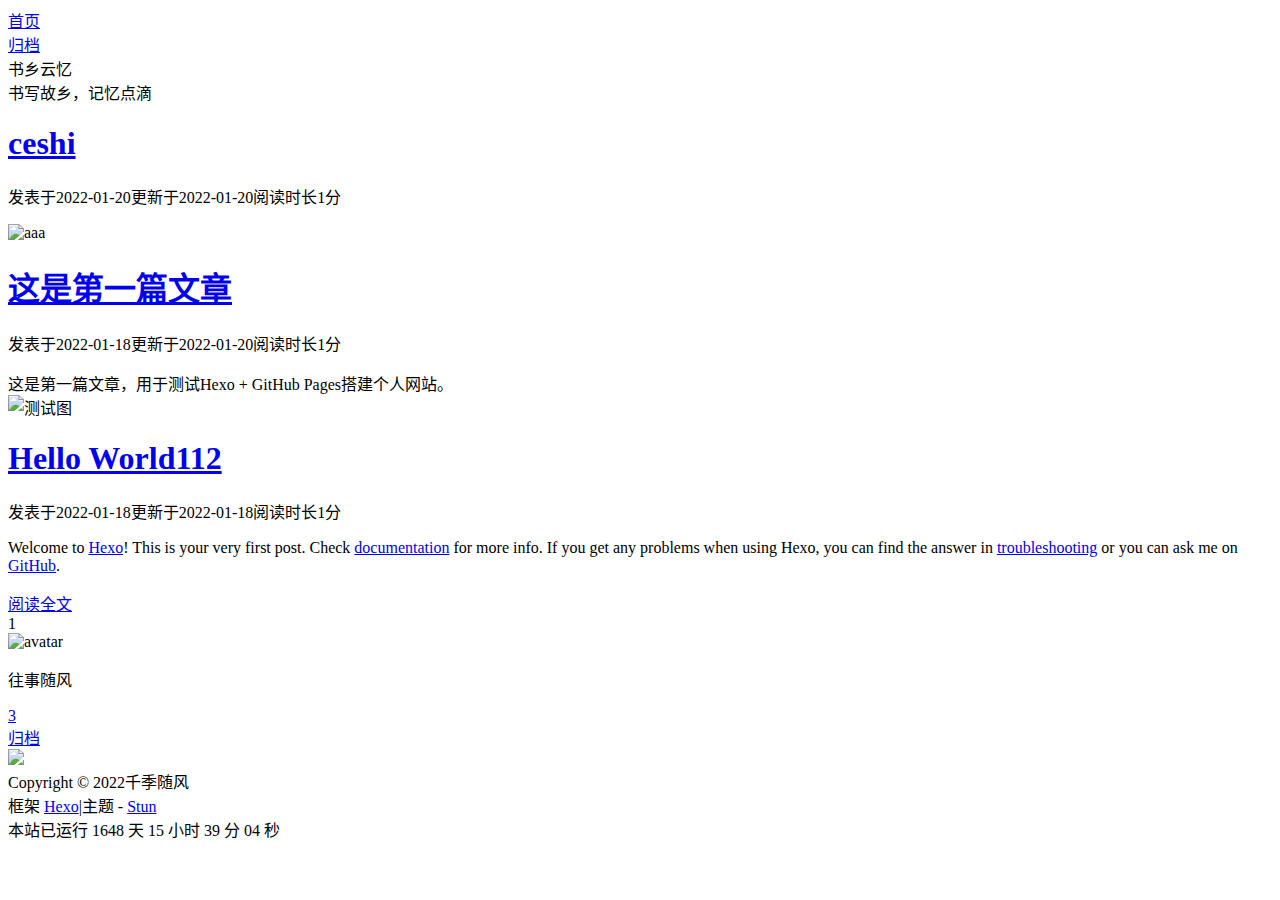
==== commit 609efca7: "Site updated: 2022-01-20 15:42:24" ====
--- a/index.html
+++ b/index.html
@@ -7,7 +7,7 @@
 <meta property="og:locale" content="zh_CN">
 <meta property="article:author" content="千季随风">
 <meta property="article:tag" content="书乡云忆">
-<meta name="twitter:card" content="summary"><title>书乡云忆</title><link ref="canonical" href="https://425500133.github.io/home/index.html"><link rel="dns-prefetch" href="https://cdn.jsdelivr.net"><link rel="stylesheet" href="https://cdn.jsdelivr.net/npm/@fortawesome/fontawesome-free@5.12.1/css/all.min.css" type="text/css"><link rel="stylesheet" href="/home/css/index.css?v=2.6.2"><script>var Stun = window.Stun || {};
+<meta name="twitter:card" content="summary"><title>书乡云忆</title><link ref="canonical" href="https://425500133.github.io/home/index.html"><link rel="dns-prefetch" href="https://cdn.jsdelivr.net"><link rel="stylesheet" href="all.min.css" type="text/css"><link rel="stylesheet" href="/home/css/index.css?v=2.6.2"><script>var Stun = window.Stun || {};
 var CONFIG = {
   root: '/home/',
   algolia: undefined,
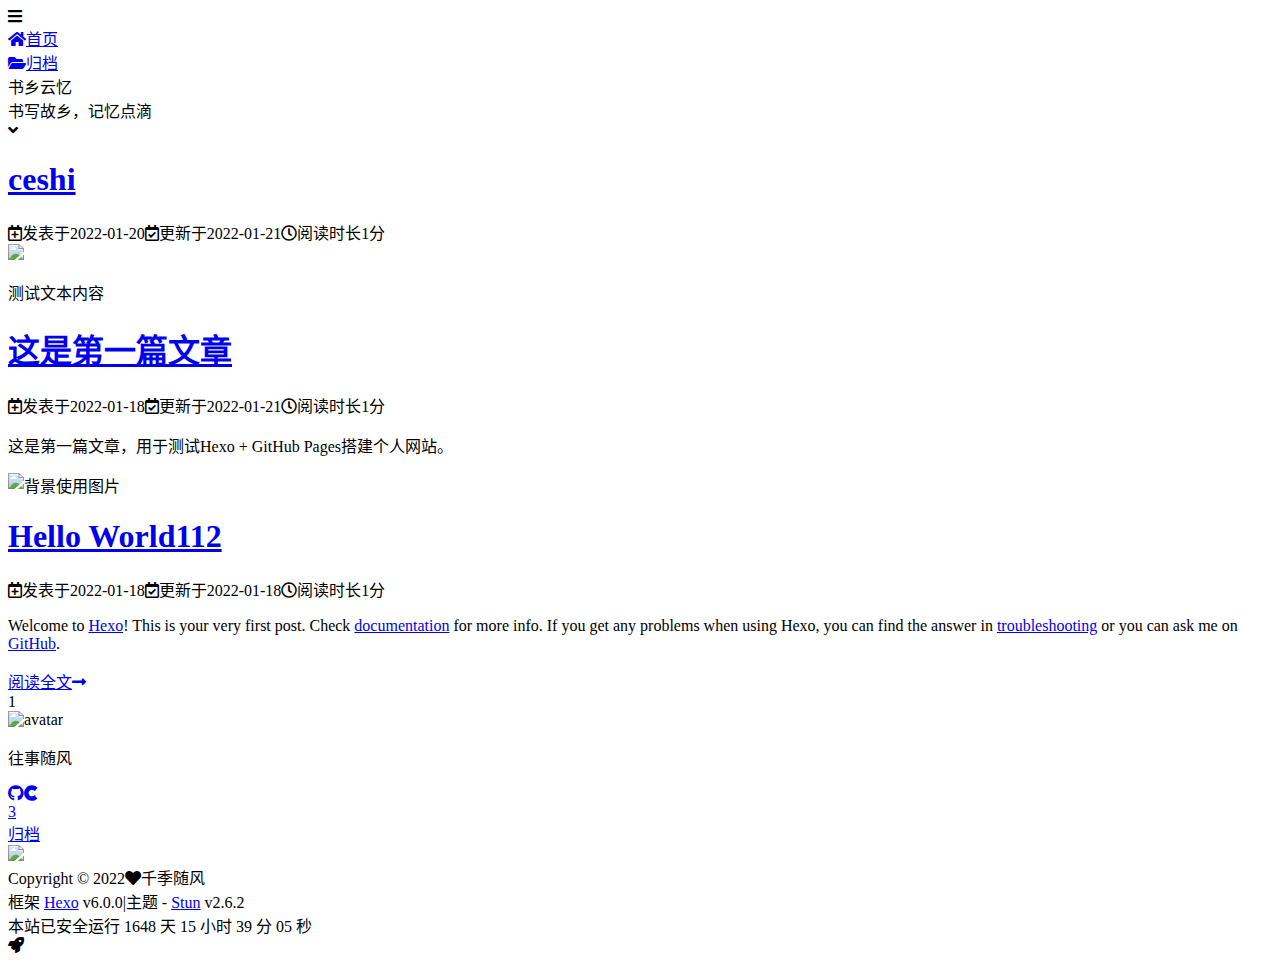
==== commit 066b6447: "Site updated: 2022-01-21 15:26:47" ====
--- a/index.html
+++ b/index.html
@@ -7,7 +7,7 @@
 <meta property="og:locale" content="zh_CN">
 <meta property="article:author" content="千季随风">
 <meta property="article:tag" content="书乡云忆">
-<meta name="twitter:card" content="summary"><title>书乡云忆</title><link ref="canonical" href="https://425500133.github.io/home/index.html"><link rel="dns-prefetch" href="https://cdn.jsdelivr.net"><link rel="stylesheet" href="all.min.css" type="text/css"><link rel="stylesheet" href="/home/css/index.css?v=2.6.2"><script>var Stun = window.Stun || {};
+<meta name="twitter:card" content="summary"><title>书乡云忆</title><link ref="canonical" href="https://425500133.github.io/home/index.html"><link rel="dns-prefetch" href="https://cdn.jsdelivr.net"><link rel="stylesheet" href="https://cdn.jsdelivr.net/npm/@fortawesome/fontawesome-free@5.12.1/css/all.min.css" type="text/css"><link rel="stylesheet" href="/home/css/index.css?v=2.6.2"><script>var Stun = window.Stun || {};
 var CONFIG = {
   root: '/home/',
   algolia: undefined,
@@ -23,7 +23,7 @@
   fancybox: false,
   zoomImage: {"gapAside":"20px"},
   galleryWaterfall: undefined,
-  lazyload: false,
+  lazyload: true,
   pjax: undefined,
   externalLink: undefined,
   shortcuts: undefined,
@@ -31,19 +31,24 @@
   sourcePath: {"js":"js","css":"css","images":"images"},
 };
 
-window.CONFIG = CONFIG;</script><meta name="generator" content="Hexo 6.0.0"></head><body><div class="container" id="container"><header class="header" id="header"><div class="header-inner"><nav class="header-nav header-nav--fixed"><div class="header-nav-inner"><div class="header-nav-menubtn"><i class="fas fa-bars"></i></div><div class="header-nav-menu"><div class="header-nav-menu-item"><a class="header-nav-menu-item__link" href="/home/"><span class="header-nav-menu-item__icon"><i class="fas fa-home"></i></span><span class="header-nav-menu-item__text">首页</span></a></div><div class="header-nav-menu-item"><a class="header-nav-menu-item__link" href="/home/archives/"><span class="header-nav-menu-item__icon"><i class="fas fa-folder-open"></i></span><span class="header-nav-menu-item__text">归档</span></a></div></div><div class="header-nav-mode"><div class="mode"><div class="mode-track"><span class="mode-track-moon"></span><span class="mode-track-sun"></span></div><div class="mode-thumb"></div></div></div></div></nav><div class="header-banner"><div class="header-banner-info"><div class="header-banner-info__title">书乡云忆</div><div class="header-banner-info__subtitle">书写故乡，记忆点滴</div></div><div class="header-banner-arrow"><div class="header-banner-arrow__icon"><i class="fas fa-angle-down"></i></div></div></div></div></header><main class="main" id="main"><div class="main-inner"><div class="content-wrap" id="content-wrap"><div class="content content-home" id="content"><section class="postlist"><article class="postlist-item post"><header class="post-header"><h1 class="post-title"><a class="post-title__link" href="/home/2022/01/20/ceshi/">ceshi</a></h1><div class="post-meta"><span class="post-meta-item post-meta-item--createtime"><span class="post-meta-item__icon"><i class="far fa-calendar-plus"></i></span><span class="post-meta-item__info">发表于</span><span class="post-meta-item__value">2022-01-20</span></span><span class="post-meta-item post-meta-item--updatetime"><span class="post-meta-item__icon"><i class="far fa-calendar-check"></i></span><span class="post-meta-item__info">更新于</span><span class="post-meta-item__value">2022-01-20</span></span><span class="post-meta-item post-meta-item--readtime"><span class="post-meta-item__icon"><i class="far fa-clock"></i></span><span class="post-meta-item__info">阅读时长</span><span class="post-meta-item__value">1分</span></span></div></header><div class="post-body"><div class="post-excerpt"><p><img src="/home/.io//aaa.jpg" alt="aaa"></p>
-</div></div></article><article class="postlist-item post"><header class="post-header"><h1 class="post-title"><a class="post-title__link" href="/home/2022/01/18/hello/">这是第一篇文章</a></h1><div class="post-meta"><span class="post-meta-item post-meta-item--createtime"><span class="post-meta-item__icon"><i class="far fa-calendar-plus"></i></span><span class="post-meta-item__info">发表于</span><span class="post-meta-item__value">2022-01-18</span></span><span class="post-meta-item post-meta-item--updatetime"><span class="post-meta-item__icon"><i class="far fa-calendar-check"></i></span><span class="post-meta-item__info">更新于</span><span class="post-meta-item__value">2022-01-20</span></span><span class="post-meta-item post-meta-item--readtime"><span class="post-meta-item__icon"><i class="far fa-clock"></i></span><span class="post-meta-item__info">阅读时长</span><span class="post-meta-item__value">1分</span></span></div></header><div class="post-body"><div class="post-excerpt"><p>这是第一篇文章，用于测试Hexo + GitHub Pages搭建个人网站。<br><img src="/home/.io//stun-logo.jpg" alt="测试图"></p>
-</div></div></article><article class="postlist-item post"><header class="post-header"><h1 class="post-title"><a class="post-title__link" href="/home/2022/01/18/hello-world/">Hello World112</a></h1><div class="post-meta"><span class="post-meta-item post-meta-item--createtime"><span class="post-meta-item__icon"><i class="far fa-calendar-plus"></i></span><span class="post-meta-item__info">发表于</span><span class="post-meta-item__value">2022-01-18</span></span><span class="post-meta-item post-meta-item--updatetime"><span class="post-meta-item__icon"><i class="far fa-calendar-check"></i></span><span class="post-meta-item__info">更新于</span><span class="post-meta-item__value">2022-01-18</span></span><span class="post-meta-item post-meta-item--readtime"><span class="post-meta-item__icon"><i class="far fa-clock"></i></span><span class="post-meta-item__info">阅读时长</span><span class="post-meta-item__value">1分</span></span></div></header><div class="post-body"><div class="post-excerpt"><p>Welcome to <span class="exturl"><a class="exturl__link"   target="_blank" rel="noopener" href="https://hexo.io/" >Hexo</a><span class="exturl__icon"><i class="fas fa-external-link-alt"></i></span></span>! This is your very first post. Check <span class="exturl"><a class="exturl__link"   target="_blank" rel="noopener" href="https://hexo.io/docs/" >documentation</a><span class="exturl__icon"><i class="fas fa-external-link-alt"></i></span></span> for more info. If you get any problems when using Hexo, you can find the answer in <span class="exturl"><a class="exturl__link"   target="_blank" rel="noopener" href="https://hexo.io/docs/troubleshooting.html" >troubleshooting</a><span class="exturl__icon"><i class="fas fa-external-link-alt"></i></span></span> or you can ask me on <span class="exturl"><a class="exturl__link"   target="_blank" rel="noopener" href="https://github.com/hexojs/hexo/issues" >GitHub</a><span class="exturl__icon"><i class="fas fa-external-link-alt"></i></span></span>.</p></div><div class="post-readmore"><a class="post-readmore__link" href="/home/2022/01/18/hello-world/"><span class="post-readmore__text">阅读全文</span><span class="post-readmore__icon"><i class="fas fa-long-arrow-alt-right"></i></span></a></div></div></article></section><nav class="paginator"><div class="paginator-inner"><span class="page-number current">1</span></div></nav></div></div><div class="sidebar-wrap" id="sidebar-wrap"><aside class="sidebar" id="sidebar"><section class="sidebar-toc hide"></section><!-- ov = overview--><section class="sidebar-ov"><div class="sidebar-ov-author"><div class="sidebar-ov-author__avatar"><img class="sidebar-ov-author__avatar_img" src="/home/images/icons/stun-logo.jpg" alt="avatar"></div><p class="sidebar-ov-author__text">往事随风</p></div><div class="sidebar-ov-social"><a class="sidebar-ov-social-item" href="https://github.com/425500133" target="_blank" rel="noopener" data-popover="Github" data-popover-pos="up"><span class="sidebar-ov-social-item__icon"><i class="fab fa-github"></i></span></a><a class="sidebar-ov-social-item" href="https://blog.csdn.net/u013023406" target="_blank" rel="noopener" data-popover="CSDN" data-popover-pos="up"><span class="sidebar-ov-social-item__icon"><i class="fab fa-cuttlefish"></i></span></a></div><div class="sidebar-ov-state"><a class="sidebar-ov-state-item sidebar-ov-state-item--posts" href="/home/archives/"><div class="sidebar-ov-state-item__count">3</div><div class="sidebar-ov-state-item__name">归档</div></a></div><div class="sidebar-ov-cc"><a href="https://creativecommons.org/licenses/by-nc-sa/4.0/deed.en" target="_blank" rel="noopener" data-popover="知识共享许可协议" data-popover-pos="up"><img src="/home/images/cc-by-nc-sa.svg"></a></div></section></aside></div><div class="clearfix"></div></div></main><footer class="footer" id="footer"><div class="footer-inner"><div><span>Copyright © 2022</span><span class="footer__icon"><i class="fas fa-heart"></i></span><span>千季随风</span></div><div><span>框架 <a href="http://hexo.io/" title="Hexo" target="_blank" rel="noopener">Hexo</a></span><span class="footer__devider">|</span><span>主题 - <a href="https://github.com/liuyib/hexo-theme-stun/" title="Stun" target="_blank" rel="noopener">Stun</a></span></div><div><span id="timeDate">载入天数...</span><span id="times">载入时分秒...</span><script>var now = new Date();
+window.CONFIG = CONFIG;</script><meta name="generator" content="Hexo 6.0.0"></head><body><div class="container" id="container"><header class="header" id="header"><div class="header-inner"><nav class="header-nav header-nav--fixed"><div class="header-nav-inner"><div class="header-nav-menubtn"><i class="fas fa-bars"></i></div><div class="header-nav-menu"><div class="header-nav-menu-item"><a class="header-nav-menu-item__link" href="/home/"><span class="header-nav-menu-item__icon"><i class="fas fa-home"></i></span><span class="header-nav-menu-item__text">首页</span></a></div><div class="header-nav-menu-item"><a class="header-nav-menu-item__link" href="/home/archives/"><span class="header-nav-menu-item__icon"><i class="fas fa-folder-open"></i></span><span class="header-nav-menu-item__text">归档</span></a></div></div><div class="header-nav-mode"><div class="mode"><div class="mode-track"><span class="mode-track-moon"></span><span class="mode-track-sun"></span></div><div class="mode-thumb"></div></div></div></div></nav><div class="header-banner"><div class="header-banner-info"><div class="header-banner-info__title">书乡云忆</div><div class="header-banner-info__subtitle">书写故乡，记忆点滴</div></div><div class="header-banner-arrow"><div class="header-banner-arrow__icon"><i class="fas fa-angle-down"></i></div></div></div></div></header><main class="main" id="main"><div class="main-inner"><div class="content-wrap" id="content-wrap"><div class="content content-home" id="content"><section class="postlist"><article class="postlist-item post"><header class="post-header"><h1 class="post-title"><a class="post-title__link" href="/home/2022/01/20/ceshi/">ceshi</a></h1><div class="post-meta"><span class="post-meta-item post-meta-item--createtime"><span class="post-meta-item__icon"><i class="far fa-calendar-plus"></i></span><span class="post-meta-item__info">发表于</span><span class="post-meta-item__value">2022-01-20</span></span><span class="post-meta-item post-meta-item--updatetime"><span class="post-meta-item__icon"><i class="far fa-calendar-check"></i></span><span class="post-meta-item__info">更新于</span><span class="post-meta-item__value">2022-01-21</span></span><span class="post-meta-item post-meta-item--readtime"><span class="post-meta-item__icon"><i class="far fa-clock"></i></span><span class="post-meta-item__info">阅读时长</span><span class="post-meta-item__value">1分</span></span></div></header><div class="post-body"><div class="post-excerpt">
+        <img class="lazyload lazyload-gif" src="/images/loading.svg" data-src="/home/2022/01/20/ceshi/aaa.jpg">
+      
+<p>测试文本内容</p>
+</div></div></article><article class="postlist-item post"><header class="post-header"><h1 class="post-title"><a class="post-title__link" href="/home/2022/01/18/hello/">这是第一篇文章</a></h1><div class="post-meta"><span class="post-meta-item post-meta-item--createtime"><span class="post-meta-item__icon"><i class="far fa-calendar-plus"></i></span><span class="post-meta-item__info">发表于</span><span class="post-meta-item__value">2022-01-18</span></span><span class="post-meta-item post-meta-item--updatetime"><span class="post-meta-item__icon"><i class="far fa-calendar-check"></i></span><span class="post-meta-item__info">更新于</span><span class="post-meta-item__value">2022-01-21</span></span><span class="post-meta-item post-meta-item--readtime"><span class="post-meta-item__icon"><i class="far fa-clock"></i></span><span class="post-meta-item__info">阅读时长</span><span class="post-meta-item__value">1分</span></span></div></header><div class="post-body"><div class="post-excerpt"><p>这是第一篇文章，用于测试Hexo + GitHub Pages搭建个人网站。</p>
+
+        <img class="lazyload lazyload-gif" src="/images/loading.svg" data-src="/home/2022/01/18/hello/1.jpg" title="背景使用图片">
+      </div></div></article><article class="postlist-item post"><header class="post-header"><h1 class="post-title"><a class="post-title__link" href="/home/2022/01/18/hello-world/">Hello World112</a></h1><div class="post-meta"><span class="post-meta-item post-meta-item--createtime"><span class="post-meta-item__icon"><i class="far fa-calendar-plus"></i></span><span class="post-meta-item__info">发表于</span><span class="post-meta-item__value">2022-01-18</span></span><span class="post-meta-item post-meta-item--updatetime"><span class="post-meta-item__icon"><i class="far fa-calendar-check"></i></span><span class="post-meta-item__info">更新于</span><span class="post-meta-item__value">2022-01-18</span></span><span class="post-meta-item post-meta-item--readtime"><span class="post-meta-item__icon"><i class="far fa-clock"></i></span><span class="post-meta-item__info">阅读时长</span><span class="post-meta-item__value">1分</span></span></div></header><div class="post-body"><div class="post-excerpt"><p>Welcome to <a target="_blank" rel="noopener" href="https://hexo.io/">Hexo</a>! This is your very first post. Check <a target="_blank" rel="noopener" href="https://hexo.io/docs/">documentation</a> for more info. If you get any problems when using Hexo, you can find the answer in <a target="_blank" rel="noopener" href="https://hexo.io/docs/troubleshooting.html">troubleshooting</a> or you can ask me on <a target="_blank" rel="noopener" href="https://github.com/hexojs/hexo/issues">GitHub</a>.</p></div><div class="post-readmore"><a class="post-readmore__link" href="/home/2022/01/18/hello-world/"><span class="post-readmore__text">阅读全文</span><span class="post-readmore__icon"><i class="fas fa-long-arrow-alt-right"></i></span></a></div></div></article></section><nav class="paginator"><div class="paginator-inner"><span class="page-number current">1</span></div></nav></div></div><div class="sidebar-wrap" id="sidebar-wrap"><aside class="sidebar" id="sidebar"><section class="sidebar-toc hide"></section><!-- ov = overview--><section class="sidebar-ov"><div class="sidebar-ov-author"><div class="sidebar-ov-author__avatar"><img class="sidebar-ov-author__avatar_img" src="/home/images/icons/stun-logo.jpg" alt="avatar"></div><p class="sidebar-ov-author__text">往事随风</p></div><div class="sidebar-ov-social"><a class="sidebar-ov-social-item" href="https://github.com/425500133" target="_blank" rel="noopener" data-popover="Github" data-popover-pos="up"><span class="sidebar-ov-social-item__icon"><i class="fab fa-github"></i></span></a><a class="sidebar-ov-social-item" href="https://blog.csdn.net/u013023406" target="_blank" rel="noopener" data-popover="CSDN" data-popover-pos="up"><span class="sidebar-ov-social-item__icon"><i class="fab fa-cuttlefish"></i></span></a></div><div class="sidebar-ov-state"><a class="sidebar-ov-state-item sidebar-ov-state-item--posts" href="/home/archives/"><div class="sidebar-ov-state-item__count">3</div><div class="sidebar-ov-state-item__name">归档</div></a></div><div class="sidebar-ov-cc"><a href="https://creativecommons.org/licenses/by-nc-sa/4.0/deed.en" target="_blank" rel="noopener" data-popover="知识共享许可协议" data-popover-pos="up"><img src="/home/images/cc-by-nc-sa.svg"></a></div></section></aside></div><div class="clearfix"></div></div></main><footer class="footer" id="footer"><div class="footer-inner"><div><span>Copyright © 2022</span><span class="footer__icon"><i class="fas fa-heart"></i></span><span>千季随风</span></div><div><span>框架 <a href="http://hexo.io/" title="Hexo" target="_blank" rel="noopener">Hexo</a></span><span> v6.0.0</span><span class="footer__devider">|</span><span>主题 - <a href="https://github.com/liuyib/hexo-theme-stun/" title="Stun" target="_blank" rel="noopener">Stun</a></span><span> v2.6.2</span></div><div><span id="timeDate">载入天数...</span><span id="times">载入时分秒...</span><script>var now = new Date();
 function createtime() {
 var grt= new Date("01/18/2022 00:00:00");
-now.setTime(now.getTime());
+now.setTime(now.getTime()+250);
 days = (now - grt ) / 1000 / 60 / 60 / 24; dnum = Math.floor(days);
 hours = (now - grt ) / 1000 / 60 / 60 - (24 * dnum); hnum = Math.floor(hours);
 if(String(hnum).length ==1 ){hnum = "0" + hnum;} minutes = (now - grt ) / 1000 /60 - (24 * 60 * dnum) - (60 * hnum);
 mnum = Math.floor(minutes); if(String(mnum).length ==1 ){mnum = "0" + mnum;}
 seconds = (now - grt ) / 1000 - (24 * 60 * 60 * dnum) - (60 * 60 * hnum) - (60 * mnum);
 snum = Math.round(seconds); if(String(snum).length ==1 ){snum = "0" + snum;}
-document.getElementById("timeDate").innerHTML = "本站已运行 "+dnum+" 天 ";
+document.getElementById("timeDate").innerHTML = "本站已安全运行 "+dnum+" 天 ";
 document.getElementById("times").innerHTML = hnum + " 小时 " + mnum + " 分 " + snum + " 秒";
 }
-setInterval("createtime()",250);</script></div></div></footer><div class="loading-bar" id="loading-bar"><div class="loading-bar__progress"></div></div><div class="back2top" id="back2top"><span class="back2top__icon"><i class="fas fa-rocket"></i></span></div></div><script src="https://cdn.jsdelivr.net/npm/jquery@v3.4.1/dist/jquery.min.js"></script><script src="https://cdn.jsdelivr.net/npm/velocity-animate@1.5.2/velocity.min.js"></script><script src="https://cdn.jsdelivr.net/npm/velocity-animate@1.5.2/velocity.ui.min.js"></script><script src="/home/js/utils.js?v=2.6.2"></script><script src="/home/js/stun-boot.js?v=2.6.2"></script><script src="/home/js/scroll.js?v=2.6.2"></script><script src="/home/js/header.js?v=2.6.2"></script><script src="/home/js/sidebar.js?v=2.6.2"></script></body></html>+setInterval("createtime()",250);</script></div></div></footer><div class="loading-bar" id="loading-bar"><div class="loading-bar__progress"></div></div><div class="back2top" id="back2top"><span class="back2top__icon"><i class="fas fa-rocket"></i></span></div></div><script src="https://cdn.jsdelivr.net/npm/jquery@v3.4.1/dist/jquery.min.js"></script><script src="https://cdn.jsdelivr.net/npm/velocity-animate@1.5.2/velocity.min.js"></script><script src="https://cdn.jsdelivr.net/npm/velocity-animate@1.5.2/velocity.ui.min.js"></script><script src="https://cdn.jsdelivr.net/npm/lazyload@2.0.0-rc.2/lazyload.min.js"></script><script src="/home/js/utils.js?v=2.6.2"></script><script src="/home/js/stun-boot.js?v=2.6.2"></script><script src="/home/js/scroll.js?v=2.6.2"></script><script src="/home/js/header.js?v=2.6.2"></script><script src="/home/js/sidebar.js?v=2.6.2"></script></body></html>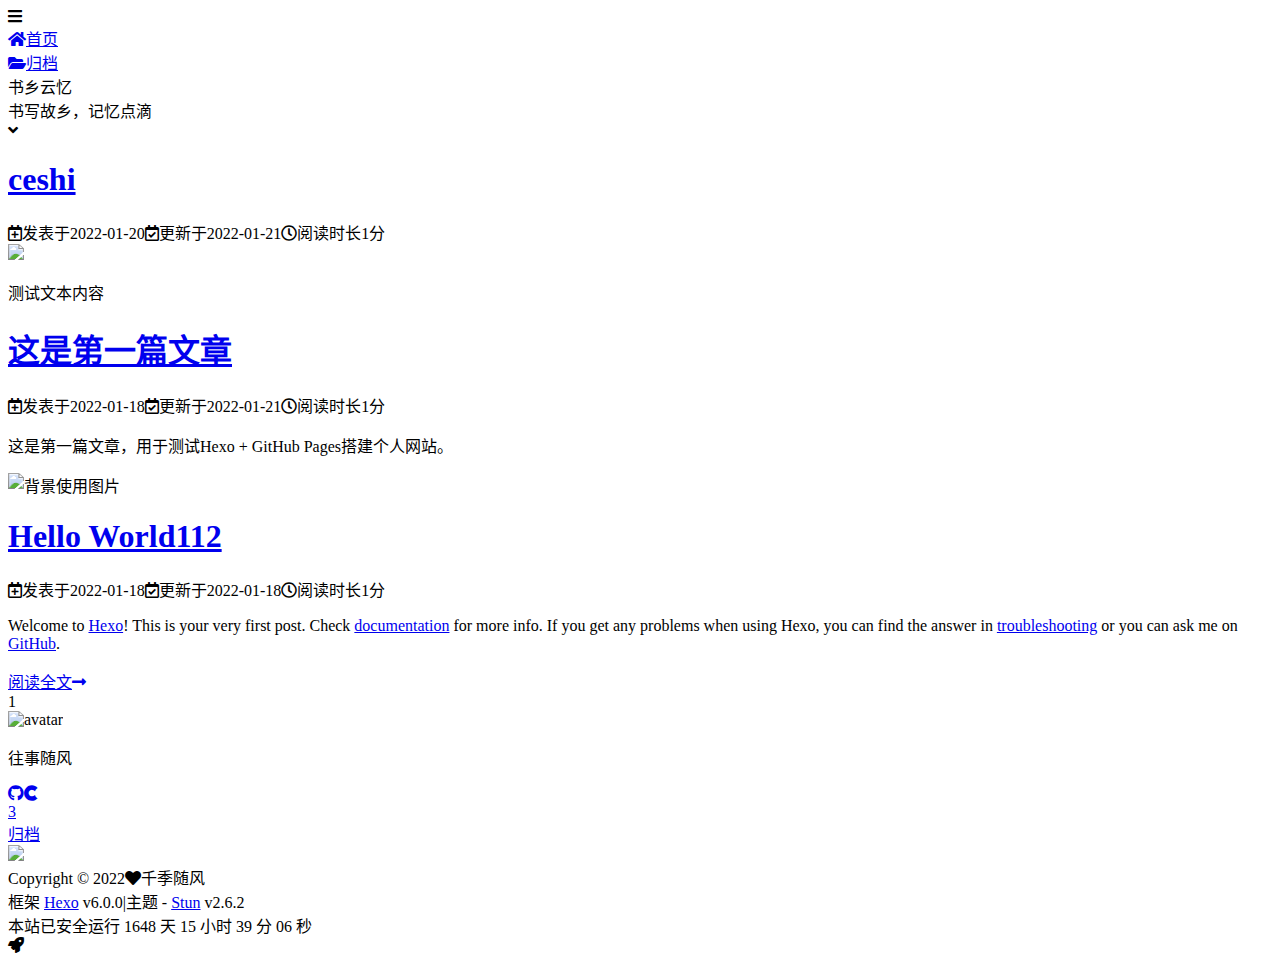
==== commit ab8ca855: "Site updated: 2022-01-21 16:24:33" ====
--- a/index.html
+++ b/index.html
@@ -1,13 +1,13 @@
 <!DOCTYPE html><html lang="zh-CN"><head><meta charset="UTF-8"><meta http-equiv="X-UA-Compatible" content="IE=edge"><meta name="viewport" content="width=device-width, initial-scale=1"><meta name="format-detection" content="telephone=no"><meta name="apple-mobile-web-app-capable" content="yes"><meta name="apple-mobile-web-app-status-bar-style" content="black"><link rel="icon" href="/home/images/icons/favicon-16x16.png?v=2.6.2" type="image/png" sizes="16x16"><link rel="icon" href="/home/images/icons/favicon-32x32.png?v=2.6.2" type="image/png" sizes="32x32"><meta name="description" content="书乡云忆">
 <meta property="og:type" content="website">
 <meta property="og:title" content="书乡云忆">
-<meta property="og:url" content="https://425500133.github.io/home/index.html">
+<meta property="og:url" content="https://425500133.github.io/index.html">
 <meta property="og:site_name" content="书乡云忆">
 <meta property="og:description" content="书乡云忆">
 <meta property="og:locale" content="zh_CN">
 <meta property="article:author" content="千季随风">
 <meta property="article:tag" content="书乡云忆">
-<meta name="twitter:card" content="summary"><title>书乡云忆</title><link ref="canonical" href="https://425500133.github.io/home/index.html"><link rel="dns-prefetch" href="https://cdn.jsdelivr.net"><link rel="stylesheet" href="https://cdn.jsdelivr.net/npm/@fortawesome/fontawesome-free@5.12.1/css/all.min.css" type="text/css"><link rel="stylesheet" href="/home/css/index.css?v=2.6.2"><script>var Stun = window.Stun || {};
+<meta name="twitter:card" content="summary"><title>书乡云忆 | 书写故乡，记忆点滴</title><link ref="canonical" href="https://425500133.github.io/index.html"><link rel="dns-prefetch" href="https://cdn.jsdelivr.net"><link rel="stylesheet" href="https://cdn.jsdelivr.net/npm/@fortawesome/fontawesome-free@5.12.1/css/all.min.css" type="text/css"><link rel="stylesheet" href="/home/css/index.css?v=2.6.2"><script>var Stun = window.Stun || {};
 var CONFIG = {
   root: '/home/',
   algolia: undefined,
@@ -51,4 +51,4 @@
 document.getElementById("timeDate").innerHTML = "本站已安全运行 "+dnum+" 天 ";
 document.getElementById("times").innerHTML = hnum + " 小时 " + mnum + " 分 " + snum + " 秒";
 }
-setInterval("createtime()",250);</script></div></div></footer><div class="loading-bar" id="loading-bar"><div class="loading-bar__progress"></div></div><div class="back2top" id="back2top"><span class="back2top__icon"><i class="fas fa-rocket"></i></span></div></div><script src="https://cdn.jsdelivr.net/npm/jquery@v3.4.1/dist/jquery.min.js"></script><script src="https://cdn.jsdelivr.net/npm/velocity-animate@1.5.2/velocity.min.js"></script><script src="https://cdn.jsdelivr.net/npm/velocity-animate@1.5.2/velocity.ui.min.js"></script><script src="https://cdn.jsdelivr.net/npm/lazyload@2.0.0-rc.2/lazyload.min.js"></script><script src="/home/js/utils.js?v=2.6.2"></script><script src="/home/js/stun-boot.js?v=2.6.2"></script><script src="/home/js/scroll.js?v=2.6.2"></script><script src="/home/js/header.js?v=2.6.2"></script><script src="/home/js/sidebar.js?v=2.6.2"></script></body></html>+setInterval("createtime()",250);</script></div></div></footer><div class="loading-bar" id="loading-bar"><div class="loading-bar__progress"></div></div><div class="back2top" id="back2top"><span class="back2top__icon"><i class="fas fa-rocket"></i></span></div></div><script src="https://cdn.jsdelivr.net/npm/jquery@v3.4.1/dist/jquery.min.js"></script><script src="https://cdn.jsdelivr.net/npm/velocity-animate@1.5.2/velocity.min.js"></script><script src="https://cdn.jsdelivr.net/npm/velocity-animate@1.5.2/velocity.ui.min.js"></script><script src="https://cdn.jsdelivr.net/npm/ribbon.js@latest/dist/ribbon.min.js" size="120" alpha="0.6" zIndex="-1"></script><script src="https://cdn.jsdelivr.net/npm/canvas-nest.js@1.0.1/dist/canvas-nest.min.js" color="0,0,0" opacity="0.6" count="99" zIndex="-1"></script><script src="https://cdn.jsdelivr.net/npm/lazyload@2.0.0-rc.2/lazyload.min.js"></script><script src="/home/js/utils.js?v=2.6.2"></script><script src="/home/js/stun-boot.js?v=2.6.2"></script><script src="/home/js/scroll.js?v=2.6.2"></script><script src="/home/js/header.js?v=2.6.2"></script><script src="/home/js/sidebar.js?v=2.6.2"></script></body></html>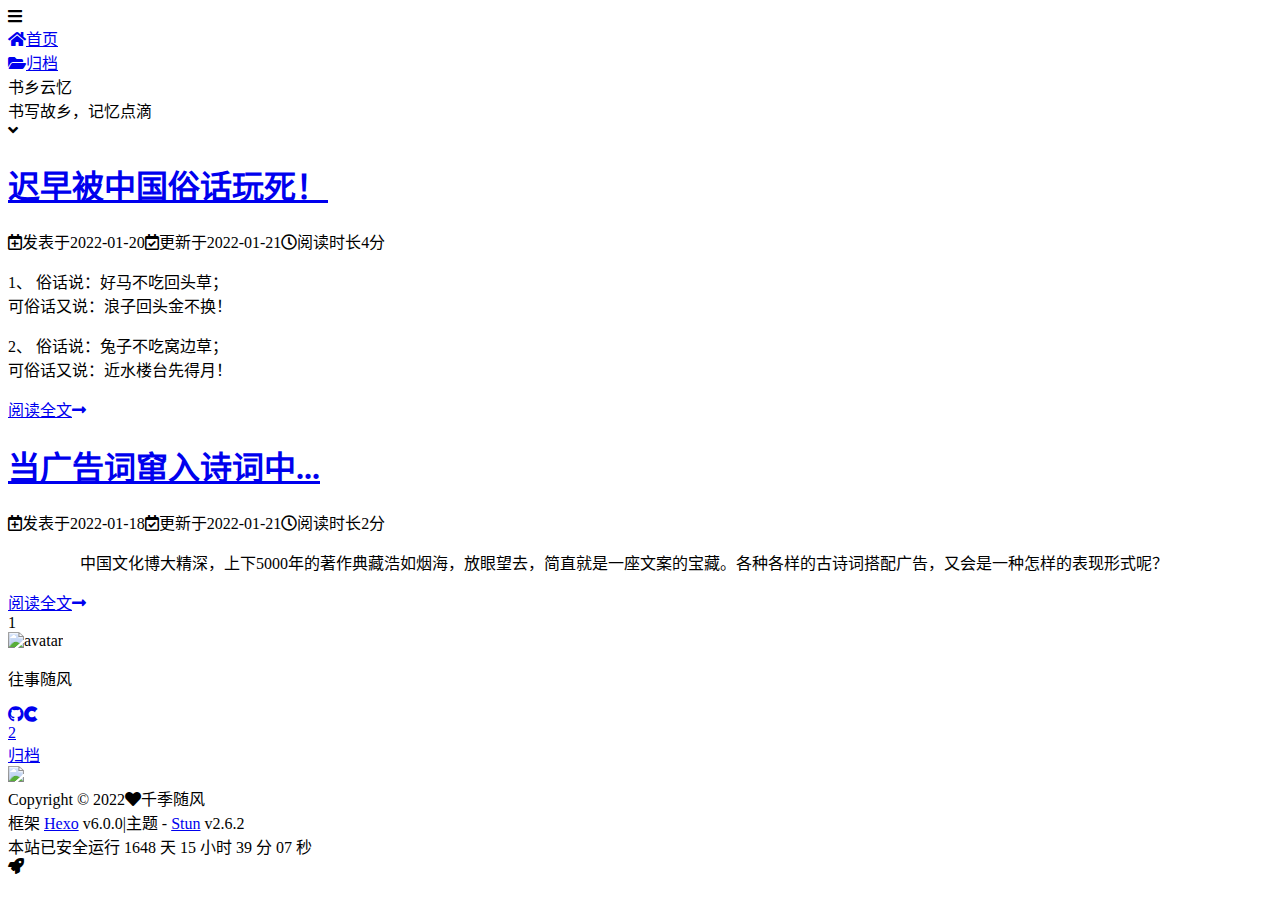
==== commit 01a49077: "Site updated: 2022-01-21 19:00:51" ====
--- a/index.html
+++ b/index.html
@@ -31,14 +31,10 @@
   sourcePath: {"js":"js","css":"css","images":"images"},
 };
 
-window.CONFIG = CONFIG;</script><meta name="generator" content="Hexo 6.0.0"></head><body><div class="container" id="container"><header class="header" id="header"><div class="header-inner"><nav class="header-nav header-nav--fixed"><div class="header-nav-inner"><div class="header-nav-menubtn"><i class="fas fa-bars"></i></div><div class="header-nav-menu"><div class="header-nav-menu-item"><a class="header-nav-menu-item__link" href="/home/"><span class="header-nav-menu-item__icon"><i class="fas fa-home"></i></span><span class="header-nav-menu-item__text">首页</span></a></div><div class="header-nav-menu-item"><a class="header-nav-menu-item__link" href="/home/archives/"><span class="header-nav-menu-item__icon"><i class="fas fa-folder-open"></i></span><span class="header-nav-menu-item__text">归档</span></a></div></div><div class="header-nav-mode"><div class="mode"><div class="mode-track"><span class="mode-track-moon"></span><span class="mode-track-sun"></span></div><div class="mode-thumb"></div></div></div></div></nav><div class="header-banner"><div class="header-banner-info"><div class="header-banner-info__title">书乡云忆</div><div class="header-banner-info__subtitle">书写故乡，记忆点滴</div></div><div class="header-banner-arrow"><div class="header-banner-arrow__icon"><i class="fas fa-angle-down"></i></div></div></div></div></header><main class="main" id="main"><div class="main-inner"><div class="content-wrap" id="content-wrap"><div class="content content-home" id="content"><section class="postlist"><article class="postlist-item post"><header class="post-header"><h1 class="post-title"><a class="post-title__link" href="/home/2022/01/20/ceshi/">ceshi</a></h1><div class="post-meta"><span class="post-meta-item post-meta-item--createtime"><span class="post-meta-item__icon"><i class="far fa-calendar-plus"></i></span><span class="post-meta-item__info">发表于</span><span class="post-meta-item__value">2022-01-20</span></span><span class="post-meta-item post-meta-item--updatetime"><span class="post-meta-item__icon"><i class="far fa-calendar-check"></i></span><span class="post-meta-item__info">更新于</span><span class="post-meta-item__value">2022-01-21</span></span><span class="post-meta-item post-meta-item--readtime"><span class="post-meta-item__icon"><i class="far fa-clock"></i></span><span class="post-meta-item__info">阅读时长</span><span class="post-meta-item__value">1分</span></span></div></header><div class="post-body"><div class="post-excerpt">
-        <img class="lazyload lazyload-gif" src="/images/loading.svg" data-src="/home/2022/01/20/ceshi/aaa.jpg">
-      
-<p>测试文本内容</p>
-</div></div></article><article class="postlist-item post"><header class="post-header"><h1 class="post-title"><a class="post-title__link" href="/home/2022/01/18/hello/">这是第一篇文章</a></h1><div class="post-meta"><span class="post-meta-item post-meta-item--createtime"><span class="post-meta-item__icon"><i class="far fa-calendar-plus"></i></span><span class="post-meta-item__info">发表于</span><span class="post-meta-item__value">2022-01-18</span></span><span class="post-meta-item post-meta-item--updatetime"><span class="post-meta-item__icon"><i class="far fa-calendar-check"></i></span><span class="post-meta-item__info">更新于</span><span class="post-meta-item__value">2022-01-21</span></span><span class="post-meta-item post-meta-item--readtime"><span class="post-meta-item__icon"><i class="far fa-clock"></i></span><span class="post-meta-item__info">阅读时长</span><span class="post-meta-item__value">1分</span></span></div></header><div class="post-body"><div class="post-excerpt"><p>这是第一篇文章，用于测试Hexo + GitHub Pages搭建个人网站。</p>
-
-        <img class="lazyload lazyload-gif" src="/images/loading.svg" data-src="/home/2022/01/18/hello/1.jpg" title="背景使用图片">
-      </div></div></article><article class="postlist-item post"><header class="post-header"><h1 class="post-title"><a class="post-title__link" href="/home/2022/01/18/hello-world/">Hello World112</a></h1><div class="post-meta"><span class="post-meta-item post-meta-item--createtime"><span class="post-meta-item__icon"><i class="far fa-calendar-plus"></i></span><span class="post-meta-item__info">发表于</span><span class="post-meta-item__value">2022-01-18</span></span><span class="post-meta-item post-meta-item--updatetime"><span class="post-meta-item__icon"><i class="far fa-calendar-check"></i></span><span class="post-meta-item__info">更新于</span><span class="post-meta-item__value">2022-01-18</span></span><span class="post-meta-item post-meta-item--readtime"><span class="post-meta-item__icon"><i class="far fa-clock"></i></span><span class="post-meta-item__info">阅读时长</span><span class="post-meta-item__value">1分</span></span></div></header><div class="post-body"><div class="post-excerpt"><p>Welcome to <a target="_blank" rel="noopener" href="https://hexo.io/">Hexo</a>! This is your very first post. Check <a target="_blank" rel="noopener" href="https://hexo.io/docs/">documentation</a> for more info. If you get any problems when using Hexo, you can find the answer in <a target="_blank" rel="noopener" href="https://hexo.io/docs/troubleshooting.html">troubleshooting</a> or you can ask me on <a target="_blank" rel="noopener" href="https://github.com/hexojs/hexo/issues">GitHub</a>.</p></div><div class="post-readmore"><a class="post-readmore__link" href="/home/2022/01/18/hello-world/"><span class="post-readmore__text">阅读全文</span><span class="post-readmore__icon"><i class="fas fa-long-arrow-alt-right"></i></span></a></div></div></article></section><nav class="paginator"><div class="paginator-inner"><span class="page-number current">1</span></div></nav></div></div><div class="sidebar-wrap" id="sidebar-wrap"><aside class="sidebar" id="sidebar"><section class="sidebar-toc hide"></section><!-- ov = overview--><section class="sidebar-ov"><div class="sidebar-ov-author"><div class="sidebar-ov-author__avatar"><img class="sidebar-ov-author__avatar_img" src="/home/images/icons/stun-logo.jpg" alt="avatar"></div><p class="sidebar-ov-author__text">往事随风</p></div><div class="sidebar-ov-social"><a class="sidebar-ov-social-item" href="https://github.com/425500133" target="_blank" rel="noopener" data-popover="Github" data-popover-pos="up"><span class="sidebar-ov-social-item__icon"><i class="fab fa-github"></i></span></a><a class="sidebar-ov-social-item" href="https://blog.csdn.net/u013023406" target="_blank" rel="noopener" data-popover="CSDN" data-popover-pos="up"><span class="sidebar-ov-social-item__icon"><i class="fab fa-cuttlefish"></i></span></a></div><div class="sidebar-ov-state"><a class="sidebar-ov-state-item sidebar-ov-state-item--posts" href="/home/archives/"><div class="sidebar-ov-state-item__count">3</div><div class="sidebar-ov-state-item__name">归档</div></a></div><div class="sidebar-ov-cc"><a href="https://creativecommons.org/licenses/by-nc-sa/4.0/deed.en" target="_blank" rel="noopener" data-popover="知识共享许可协议" data-popover-pos="up"><img src="/home/images/cc-by-nc-sa.svg"></a></div></section></aside></div><div class="clearfix"></div></div></main><footer class="footer" id="footer"><div class="footer-inner"><div><span>Copyright © 2022</span><span class="footer__icon"><i class="fas fa-heart"></i></span><span>千季随风</span></div><div><span>框架 <a href="http://hexo.io/" title="Hexo" target="_blank" rel="noopener">Hexo</a></span><span> v6.0.0</span><span class="footer__devider">|</span><span>主题 - <a href="https://github.com/liuyib/hexo-theme-stun/" title="Stun" target="_blank" rel="noopener">Stun</a></span><span> v2.6.2</span></div><div><span id="timeDate">载入天数...</span><span id="times">载入时分秒...</span><script>var now = new Date();
+window.CONFIG = CONFIG;</script><meta name="generator" content="Hexo 6.0.0"></head><body><div class="container" id="container"><header class="header" id="header"><div class="header-inner"><nav class="header-nav header-nav--fixed"><div class="header-nav-inner"><div class="header-nav-menubtn"><i class="fas fa-bars"></i></div><div class="header-nav-menu"><div class="header-nav-menu-item"><a class="header-nav-menu-item__link" href="/home/"><span class="header-nav-menu-item__icon"><i class="fas fa-home"></i></span><span class="header-nav-menu-item__text">首页</span></a></div><div class="header-nav-menu-item"><a class="header-nav-menu-item__link" href="/home/archives/"><span class="header-nav-menu-item__icon"><i class="fas fa-folder-open"></i></span><span class="header-nav-menu-item__text">归档</span></a></div></div><div class="header-nav-mode"><div class="mode"><div class="mode-track"><span class="mode-track-moon"></span><span class="mode-track-sun"></span></div><div class="mode-thumb"></div></div></div></div></nav><div class="header-banner"><div class="header-banner-info"><div class="header-banner-info__title">书乡云忆</div><div class="header-banner-info__subtitle">书写故乡，记忆点滴</div></div><div class="header-banner-arrow"><div class="header-banner-arrow__icon"><i class="fas fa-angle-down"></i></div></div></div></div></header><main class="main" id="main"><div class="main-inner"><div class="content-wrap" id="content-wrap"><div class="content content-home" id="content"><section class="postlist"><article class="postlist-item post"><header class="post-header"><h1 class="post-title"><a class="post-title__link" href="/home/2022/01/20/adage/">迟早被中国俗话玩死！</a></h1><div class="post-meta"><span class="post-meta-item post-meta-item--createtime"><span class="post-meta-item__icon"><i class="far fa-calendar-plus"></i></span><span class="post-meta-item__info">发表于</span><span class="post-meta-item__value">2022-01-20</span></span><span class="post-meta-item post-meta-item--updatetime"><span class="post-meta-item__icon"><i class="far fa-calendar-check"></i></span><span class="post-meta-item__info">更新于</span><span class="post-meta-item__value">2022-01-21</span></span><span class="post-meta-item post-meta-item--readtime"><span class="post-meta-item__icon"><i class="far fa-clock"></i></span><span class="post-meta-item__info">阅读时长</span><span class="post-meta-item__value">4分</span></span></div></header><div class="post-body"><div class="post-excerpt"><p>1、 俗话说：好马不吃回头草；<br>可俗话又说：浪子回头金不换！</p>
+<p>2、 俗话说：兔子不吃窝边草；<br>可俗话又说：近水楼台先得月！</p></div><div class="post-readmore"><a class="post-readmore__link" href="/home/2022/01/20/adage/"><span class="post-readmore__text">阅读全文</span><span class="post-readmore__icon"><i class="fas fa-long-arrow-alt-right"></i></span></a></div></div></article><article class="postlist-item post"><header class="post-header"><h1 class="post-title"><a class="post-title__link" href="/home/2022/01/18/hello/">当广告词窜入诗词中...</a></h1><div class="post-meta"><span class="post-meta-item post-meta-item--createtime"><span class="post-meta-item__icon"><i class="far fa-calendar-plus"></i></span><span class="post-meta-item__info">发表于</span><span class="post-meta-item__value">2022-01-18</span></span><span class="post-meta-item post-meta-item--updatetime"><span class="post-meta-item__icon"><i class="far fa-calendar-check"></i></span><span class="post-meta-item__info">更新于</span><span class="post-meta-item__value">2022-01-21</span></span><span class="post-meta-item post-meta-item--readtime"><span class="post-meta-item__icon"><i class="far fa-clock"></i></span><span class="post-meta-item__info">阅读时长</span><span class="post-meta-item__value">2分</span></span></div></header><div class="post-body"><div class="post-excerpt"><blockquote>
+<p>&emsp;&emsp;中国文化博大精深，上下5000年的著作典藏浩如烟海，放眼望去，简直就是一座文案的宝藏。各种各样的古诗词搭配广告，又会是一种怎样的表现形式呢？</p>
+</blockquote></div><div class="post-readmore"><a class="post-readmore__link" href="/home/2022/01/18/hello/"><span class="post-readmore__text">阅读全文</span><span class="post-readmore__icon"><i class="fas fa-long-arrow-alt-right"></i></span></a></div></div></article></section><nav class="paginator"><div class="paginator-inner"><span class="page-number current">1</span></div></nav></div></div><div class="sidebar-wrap" id="sidebar-wrap"><aside class="sidebar" id="sidebar"><section class="sidebar-toc hide"></section><!-- ov = overview--><section class="sidebar-ov"><div class="sidebar-ov-author"><div class="sidebar-ov-author__avatar"><img class="sidebar-ov-author__avatar_img" src="/home/images/icons/stun-logo.jpg" alt="avatar"></div><p class="sidebar-ov-author__text">往事随风</p></div><div class="sidebar-ov-social"><a class="sidebar-ov-social-item" href="https://github.com/425500133" target="_blank" rel="noopener" data-popover="Github" data-popover-pos="up"><span class="sidebar-ov-social-item__icon"><i class="fab fa-github"></i></span></a><a class="sidebar-ov-social-item" href="https://blog.csdn.net/u013023406" target="_blank" rel="noopener" data-popover="CSDN" data-popover-pos="up"><span class="sidebar-ov-social-item__icon"><i class="fab fa-cuttlefish"></i></span></a></div><div class="sidebar-ov-state"><a class="sidebar-ov-state-item sidebar-ov-state-item--posts" href="/home/archives/"><div class="sidebar-ov-state-item__count">2</div><div class="sidebar-ov-state-item__name">归档</div></a></div><div class="sidebar-ov-cc"><a href="https://creativecommons.org/licenses/by-nc-sa/4.0/deed.en" target="_blank" rel="noopener" data-popover="知识共享许可协议" data-popover-pos="up"><img src="/home/images/cc-by-nc-sa.svg"></a></div></section></aside></div><div class="clearfix"></div></div></main><footer class="footer" id="footer"><div class="footer-inner"><div><span>Copyright © 2022</span><span class="footer__icon"><i class="fas fa-heart"></i></span><span>千季随风</span></div><div><span>框架 <a href="http://hexo.io/" title="Hexo" target="_blank" rel="noopener">Hexo</a></span><span> v6.0.0</span><span class="footer__devider">|</span><span>主题 - <a href="https://github.com/liuyib/hexo-theme-stun/" title="Stun" target="_blank" rel="noopener">Stun</a></span><span> v2.6.2</span></div><div><span id="timeDate">载入天数...</span><span id="times">载入时分秒...</span><script>var now = new Date();
 function createtime() {
 var grt= new Date("01/18/2022 00:00:00");
 now.setTime(now.getTime()+250);
@@ -51,4 +47,4 @@
 document.getElementById("timeDate").innerHTML = "本站已安全运行 "+dnum+" 天 ";
 document.getElementById("times").innerHTML = hnum + " 小时 " + mnum + " 分 " + snum + " 秒";
 }
-setInterval("createtime()",250);</script></div></div></footer><div class="loading-bar" id="loading-bar"><div class="loading-bar__progress"></div></div><div class="back2top" id="back2top"><span class="back2top__icon"><i class="fas fa-rocket"></i></span></div></div><script src="https://cdn.jsdelivr.net/npm/jquery@v3.4.1/dist/jquery.min.js"></script><script src="https://cdn.jsdelivr.net/npm/velocity-animate@1.5.2/velocity.min.js"></script><script src="https://cdn.jsdelivr.net/npm/velocity-animate@1.5.2/velocity.ui.min.js"></script><script src="https://cdn.jsdelivr.net/npm/ribbon.js@latest/dist/ribbon.min.js" size="120" alpha="0.6" zIndex="-1"></script><script src="https://cdn.jsdelivr.net/npm/canvas-nest.js@1.0.1/dist/canvas-nest.min.js" color="0,0,0" opacity="0.6" count="99" zIndex="-1"></script><script src="https://cdn.jsdelivr.net/npm/lazyload@2.0.0-rc.2/lazyload.min.js"></script><script src="/home/js/utils.js?v=2.6.2"></script><script src="/home/js/stun-boot.js?v=2.6.2"></script><script src="/home/js/scroll.js?v=2.6.2"></script><script src="/home/js/header.js?v=2.6.2"></script><script src="/home/js/sidebar.js?v=2.6.2"></script></body></html>+setInterval("createtime()",250);</script></div></div></footer><div class="loading-bar" id="loading-bar"><div class="loading-bar__progress"></div></div><div class="back2top" id="back2top"><span class="back2top__icon"><i class="fas fa-rocket"></i></span></div></div><script src="https://cdn.jsdelivr.net/npm/jquery@v3.4.1/dist/jquery.min.js"></script><script src="https://cdn.jsdelivr.net/npm/velocity-animate@1.5.2/velocity.min.js"></script><script src="https://cdn.jsdelivr.net/npm/velocity-animate@1.5.2/velocity.ui.min.js"></script><script src="https://cdn.jsdelivr.net/npm/lazyload@2.0.0-rc.2/lazyload.min.js"></script><script src="/home/js/utils.js?v=2.6.2"></script><script src="/home/js/stun-boot.js?v=2.6.2"></script><script src="/home/js/scroll.js?v=2.6.2"></script><script src="/home/js/header.js?v=2.6.2"></script><script src="/home/js/sidebar.js?v=2.6.2"></script></body></html>